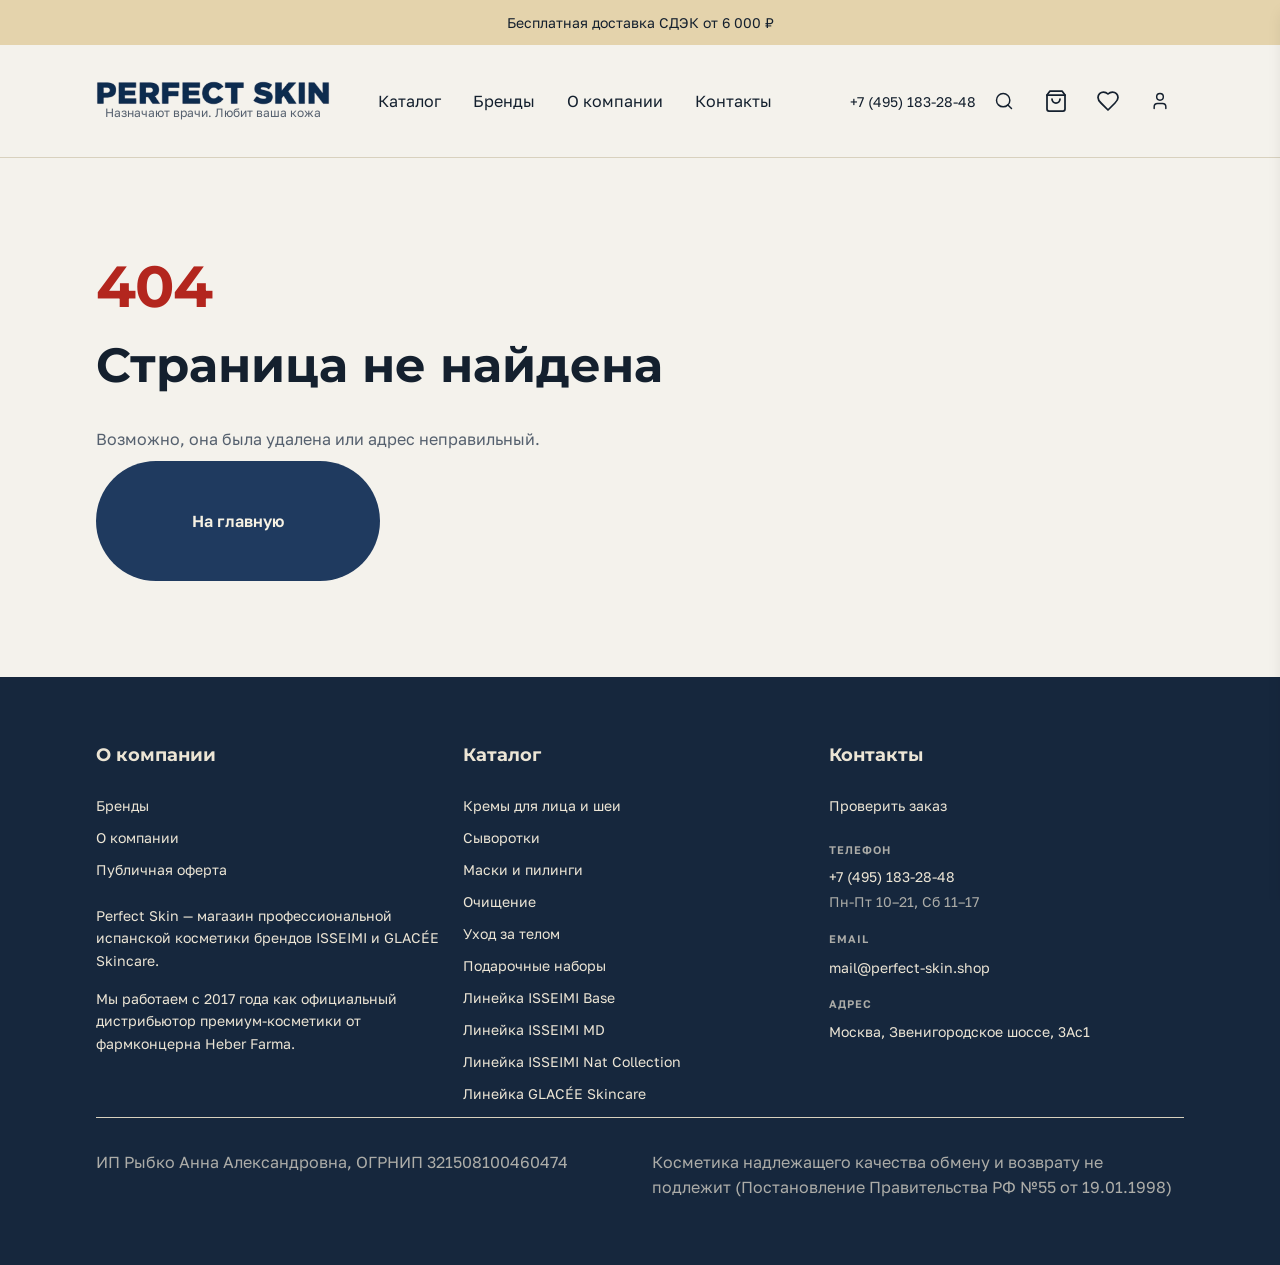
==== index.html @ 1ac7e41f "Design wave 2 Co-Authored-By: Claude Fable 5 <noreply@anthropic.com> Claude-Session: https://claude." ====
<!DOCTYPE html>
<html lang="ru">
  <head>
    <meta charset="UTF-8" />
    <link rel="icon" type="image/png" sizes="16x16" href="/logo/favicon-16.png" />
    <link rel="icon" type="image/png" sizes="32x32" href="/logo/favicon-32.png" />
    <link rel="apple-touch-icon" href="/logo/apple-touch-icon.png" />
    <meta name="viewport" content="width=device-width, initial-scale=1" />
    <meta name="theme-color" content="#F4F2EC" />
    <title>Perfect Skin — про-косметика из Испании</title>
    <!-- Снимок каталога стартует параллельно с бандлом, а не после него -->
    <link rel="preload" href="/snapshot/catalog.json" as="fetch" crossorigin />
    <meta name="description" content="Профессиональная косметика испанских брендов ISSEIMI и GLACÉE Skincare. Назначают врачи. Любит ваша кожа." />
    <link rel="preconnect" href="https://fonts.googleapis.com" />
    <link rel="preconnect" href="https://fonts.gstatic.com" crossorigin />
    <link
      href="https://fonts.googleapis.com/css2?family=Montserrat:wght@500;600;700&family=Golos+Text:wght@400;600&display=swap"
      rel="stylesheet"
    />
    <style>
      :root {
        --ease-out: cubic-bezier(0.23, 1, 0.32, 1);
        --ease-in-out: cubic-bezier(0.77, 0, 0.175, 1);
      }
      * {
        margin: 0;
        padding: 0;
        box-sizing: border-box;
      }
      body {
        font-family: 'Golos Text', system-ui, sans-serif;
        color: #14202E;
        background-color: #F4F2EC;
      }
      @media (prefers-reduced-motion: reduce) {
        * {
          animation-duration: 0.01ms !important;
          animation-iteration-count: 1 !important;
          transition-duration: 0.01ms !important;
        }
      }
    </style>
    <script type="module" crossorigin src="/assets/index-CscCQxIn.js"></script>
    <link rel="stylesheet" crossorigin href="/assets/index-5mjS4e46.css">
  </head>
  <body>
    <div id="root"></div>
  </body>
</html>
---- assets/index-5mjS4e46.css ----
*,:before,:after{--tw-border-spacing-x: 0;--tw-border-spacing-y: 0;--tw-translate-x: 0;--tw-translate-y: 0;--tw-rotate: 0;--tw-skew-x: 0;--tw-skew-y: 0;--tw-scale-x: 1;--tw-scale-y: 1;--tw-pan-x: ;--tw-pan-y: ;--tw-pinch-zoom: ;--tw-scroll-snap-strictness: proximity;--tw-gradient-from-position: ;--tw-gradient-via-position: ;--tw-gradient-to-position: ;--tw-ordinal: ;--tw-slashed-zero: ;--tw-numeric-figure: ;--tw-numeric-spacing: ;--tw-numeric-fraction: ;--tw-ring-inset: ;--tw-ring-offset-width: 0px;--tw-ring-offset-color: #fff;--tw-ring-color: rgb(59 130 246 / .5);--tw-ring-offset-shadow: 0 0 #0000;--tw-ring-shadow: 0 0 #0000;--tw-shadow: 0 0 #0000;--tw-shadow-colored: 0 0 #0000;--tw-blur: ;--tw-brightness: ;--tw-contrast: ;--tw-grayscale: ;--tw-hue-rotate: ;--tw-invert: ;--tw-saturate: ;--tw-sepia: ;--tw-drop-shadow: ;--tw-backdrop-blur: ;--tw-backdrop-brightness: ;--tw-backdrop-contrast: ;--tw-backdrop-grayscale: ;--tw-backdrop-hue-rotate: ;--tw-backdrop-invert: ;--tw-backdrop-opacity: ;--tw-backdrop-saturate: ;--tw-backdrop-sepia: ;--tw-contain-size: ;--tw-contain-layout: ;--tw-contain-paint: ;--tw-contain-style: }::backdrop{--tw-border-spacing-x: 0;--tw-border-spacing-y: 0;--tw-translate-x: 0;--tw-translate-y: 0;--tw-rotate: 0;--tw-skew-x: 0;--tw-skew-y: 0;--tw-scale-x: 1;--tw-scale-y: 1;--tw-pan-x: ;--tw-pan-y: ;--tw-pinch-zoom: ;--tw-scroll-snap-strictness: proximity;--tw-gradient-from-position: ;--tw-gradient-via-position: ;--tw-gradient-to-position: ;--tw-ordinal: ;--tw-slashed-zero: ;--tw-numeric-figure: ;--tw-numeric-spacing: ;--tw-numeric-fraction: ;--tw-ring-inset: ;--tw-ring-offset-width: 0px;--tw-ring-offset-color: #fff;--tw-ring-color: rgb(59 130 246 / .5);--tw-ring-offset-shadow: 0 0 #0000;--tw-ring-shadow: 0 0 #0000;--tw-shadow: 0 0 #0000;--tw-shadow-colored: 0 0 #0000;--tw-blur: ;--tw-brightness: ;--tw-contrast: ;--tw-grayscale: ;--tw-hue-rotate: ;--tw-invert: ;--tw-saturate: ;--tw-sepia: ;--tw-drop-shadow: ;--tw-backdrop-blur: ;--tw-backdrop-brightness: ;--tw-backdrop-contrast: ;--tw-backdrop-grayscale: ;--tw-backdrop-hue-rotate: ;--tw-backdrop-invert: ;--tw-backdrop-opacity: ;--tw-backdrop-saturate: ;--tw-backdrop-sepia: ;--tw-contain-size: ;--tw-contain-layout: ;--tw-contain-paint: ;--tw-contain-style: }*,:before,:after{box-sizing:border-box;border-width:0;border-style:solid;border-color:#e5e7eb}:before,:after{--tw-content: ""}html,:host{line-height:1.5;-webkit-text-size-adjust:100%;-moz-tab-size:4;-o-tab-size:4;tab-size:4;font-family:Golos Text,system-ui,sans-serif;font-feature-settings:normal;font-variation-settings:normal;-webkit-tap-highlight-color:transparent}body{margin:0;line-height:inherit}hr{height:0;color:inherit;border-top-width:1px}abbr:where([title]){-webkit-text-decoration:underline dotted;text-decoration:underline dotted}h1,h2,h3,h4,h5,h6{font-size:inherit;font-weight:inherit}a{color:inherit;text-decoration:inherit}b,strong{font-weight:bolder}code,kbd,samp,pre{font-family:ui-monospace,SFMono-Regular,Menlo,Monaco,Consolas,Liberation Mono,Courier New,monospace;font-feature-settings:normal;font-variation-settings:normal;font-size:1em}small{font-size:80%}sub,sup{font-size:75%;line-height:0;position:relative;vertical-align:baseline}sub{bottom:-.25em}sup{top:-.5em}table{text-indent:0;border-color:inherit;border-collapse:collapse}button,input,optgroup,select,textarea{font-family:inherit;font-feature-settings:inherit;font-variation-settings:inherit;font-size:100%;font-weight:inherit;line-height:inherit;letter-spacing:inherit;color:inherit;margin:0;padding:0}button,select{text-transform:none}button,input:where([type=button]),input:where([type=reset]),input:where([type=submit]){-webkit-appearance:button;background-color:transparent;background-image:none}:-moz-focusring{outline:auto}:-moz-ui-invalid{box-shadow:none}progress{vertical-align:baseline}::-webkit-inner-spin-button,::-webkit-outer-spin-button{height:auto}[type=search]{-webkit-appearance:textfield;outline-offset:-2px}::-webkit-search-decoration{-webkit-appearance:none}::-webkit-file-upload-button{-webkit-appearance:button;font:inherit}summary{display:list-item}blockquote,dl,dd,h1,h2,h3,h4,h5,h6,hr,figure,p,pre{margin:0}fieldset{margin:0;padding:0}legend{padding:0}ol,ul,menu{list-style:none;margin:0;padding:0}dialog{padding:0}textarea{resize:vertical}input::-moz-placeholder,textarea::-moz-placeholder{opacity:1;color:#9ca3af}input::placeholder,textarea::placeholder{opacity:1;color:#9ca3af}button,[role=button]{cursor:pointer}:disabled{cursor:default}img,svg,video,canvas,audio,iframe,embed,object{display:block;vertical-align:middle}img,video{max-width:100%;height:auto}[hidden]:where(:not([hidden=until-found])){display:none}h1{font-family:Montserrat,system-ui,sans-serif;font-size:clamp(1.6rem,4.5vw,4.5rem);font-weight:700;text-transform:uppercase;line-height:1.12;letter-spacing:-.015em}h2{font-family:Montserrat,system-ui,sans-serif;font-size:clamp(1.75rem,5vw,3rem);font-weight:700;text-transform:uppercase;line-height:1.12;letter-spacing:-.015em}h3{font-family:Montserrat,system-ui,sans-serif;font-size:clamp(1.25rem,3vw,2rem);font-weight:700;line-height:1.12;letter-spacing:-.015em}p{font-family:Golos Text,system-ui,sans-serif;font-size:16px;font-weight:400;line-height:1.6}button{transition-property:transform;transition-timing-function:cubic-bezier(.4,0,.2,1);transition-duration:.16s}button:active{--tw-scale-x: .97;--tw-scale-y: .97;transform:translate(var(--tw-translate-x),var(--tw-translate-y)) rotate(var(--tw-rotate)) skew(var(--tw-skew-x)) skewY(var(--tw-skew-y)) scaleX(var(--tw-scale-x)) scaleY(var(--tw-scale-y))}input,textarea,select{transition-property:color,background-color,border-color,text-decoration-color,fill,stroke;transition-timing-function:cubic-bezier(.4,0,.2,1);transition-duration:.2s}*:focus-visible{outline-width:2px;outline-offset:2px;outline-color:#1f3a5f}.container-app{margin-left:auto;margin-right:auto;max-width:1440px;padding-left:1.5rem;padding-right:1.5rem}@media (min-width: 768px){.container-app{padding-left:3rem;padding-right:3rem}}@media (min-width: 1280px){.container-app{padding-left:6rem;padding-right:6rem}}.pointer-events-none{pointer-events:none}.pointer-events-auto{pointer-events:auto}.visible{visibility:visible}.static{position:static}.fixed{position:fixed}.absolute{position:absolute}.relative{position:relative}.sticky{position:sticky}.inset-0{top:0;right:0;bottom:0;left:0}.inset-y-0{top:0;bottom:0}.bottom-0{bottom:0}.left-0{left:0}.right-0{right:0}.right-1\.5{right:.375rem}.right-2{right:.5rem}.right-6{right:1.5rem}.top-0{top:0}.top-1\.5{top:.375rem}.top-2{top:.5rem}.top-6{top:1.5rem}.z-10{z-index:10}.z-40{z-index:40}.z-50{z-index:50}.z-\[60\]{z-index:60}.col-span-full{grid-column:1 / -1}.-my-2{margin-top:-.5rem;margin-bottom:-.5rem}.mx-4{margin-left:1rem;margin-right:1rem}.mx-auto{margin-left:auto;margin-right:auto}.-mr-2{margin-right:-.5rem}.mb-1{margin-bottom:.25rem}.mb-10{margin-bottom:2.5rem}.mb-12{margin-bottom:3rem}.mb-16{margin-bottom:4rem}.mb-2{margin-bottom:.5rem}.mb-20{margin-bottom:5rem}.mb-3{margin-bottom:.75rem}.mb-4{margin-bottom:1rem}.mb-6{margin-bottom:1.5rem}.mb-8{margin-bottom:2rem}.ml-10{margin-left:2.5rem}.ml-2{margin-left:.5rem}.ml-4{margin-left:1rem}.ml-auto{margin-left:auto}.mt-0\.5{margin-top:.125rem}.mt-1{margin-top:.25rem}.mt-12{margin-top:3rem}.mt-2{margin-top:.5rem}.mt-32{margin-top:8rem}.mt-4{margin-top:1rem}.mt-8{margin-top:2rem}.mt-auto{margin-top:auto}.line-clamp-2{overflow:hidden;display:-webkit-box;-webkit-box-orient:vertical;-webkit-line-clamp:2}.block{display:block}.inline-block{display:inline-block}.flex{display:flex}.inline-flex{display:inline-flex}.grid{display:grid}.hidden{display:none}.aspect-\[3\/2\]{aspect-ratio:3/2}.aspect-\[3\/4\]{aspect-ratio:3/4}.aspect-square{aspect-ratio:1 / 1}.h-10{height:2.5rem}.h-11{height:2.75rem}.h-12{height:3rem}.h-16{height:4rem}.h-2{height:.5rem}.h-2\.5{height:.625rem}.h-20{height:5rem}.h-3{height:.75rem}.h-32{height:8rem}.h-4{height:1rem}.h-48{height:12rem}.h-5{height:1.25rem}.h-6{height:1.5rem}.h-64{height:16rem}.h-8{height:2rem}.h-9{height:2.25rem}.h-auto{height:auto}.h-full{height:100%}.max-h-96{max-height:24rem}.max-h-\[80vh\]{max-height:80vh}.max-h-full{max-height:100%}.min-h-0{min-height:0px}.min-h-10{min-height:2.5rem}.min-h-11{min-height:2.75rem}.min-h-40{min-height:10rem}.min-h-\[1\.25rem\]{min-height:1.25rem}.min-h-\[100dvh\]{min-height:100dvh}.min-h-\[140px\]{min-height:140px}.min-h-\[220px\]{min-height:220px}.min-h-\[3rem\]{min-height:3rem}.min-h-\[500px\]{min-height:500px}.min-h-screen{min-height:100vh}.w-1\/2{width:50%}.w-1\/3{width:33.333333%}.w-10{width:2.5rem}.w-11{width:2.75rem}.w-12{width:3rem}.w-16{width:4rem}.w-2\.5{width:.625rem}.w-20{width:5rem}.w-3\/4{width:75%}.w-4{width:1rem}.w-4\/5{width:80%}.w-5{width:1.25rem}.w-6{width:1.5rem}.w-8{width:2rem}.w-auto{width:auto}.w-full{width:100%}.min-w-0{min-width:0px}.min-w-11{min-width:2.75rem}.max-w-\[320px\]{max-width:320px}.max-w-\[331px\]{max-width:331px}.max-w-\[680px\]{max-width:680px}.max-w-full{max-width:100%}.max-w-md{max-width:28rem}.max-w-prose{max-width:65ch}.max-w-sm{max-width:24rem}.max-w-xl{max-width:36rem}.flex-1{flex:1 1 0%}.flex-shrink-0,.shrink-0{flex-shrink:0}.origin-left{transform-origin:left}.translate-x-0{--tw-translate-x: 0px;transform:translate(var(--tw-translate-x),var(--tw-translate-y)) rotate(var(--tw-rotate)) skew(var(--tw-skew-x)) skewY(var(--tw-skew-y)) scaleX(var(--tw-scale-x)) scaleY(var(--tw-scale-y))}.translate-x-full{--tw-translate-x: 100%;transform:translate(var(--tw-translate-x),var(--tw-translate-y)) rotate(var(--tw-rotate)) skew(var(--tw-skew-x)) skewY(var(--tw-skew-y)) scaleX(var(--tw-scale-x)) scaleY(var(--tw-scale-y))}.translate-y-0{--tw-translate-y: 0px;transform:translate(var(--tw-translate-x),var(--tw-translate-y)) rotate(var(--tw-rotate)) skew(var(--tw-skew-x)) skewY(var(--tw-skew-y)) scaleX(var(--tw-scale-x)) scaleY(var(--tw-scale-y))}.translate-y-2{--tw-translate-y: .5rem;transform:translate(var(--tw-translate-x),var(--tw-translate-y)) rotate(var(--tw-rotate)) skew(var(--tw-skew-x)) skewY(var(--tw-skew-y)) scaleX(var(--tw-scale-x)) scaleY(var(--tw-scale-y))}.rotate-180{--tw-rotate: 180deg;transform:translate(var(--tw-translate-x),var(--tw-translate-y)) rotate(var(--tw-rotate)) skew(var(--tw-skew-x)) skewY(var(--tw-skew-y)) scaleX(var(--tw-scale-x)) scaleY(var(--tw-scale-y))}.transform{transform:translate(var(--tw-translate-x),var(--tw-translate-y)) rotate(var(--tw-rotate)) skew(var(--tw-skew-x)) skewY(var(--tw-skew-y)) scaleX(var(--tw-scale-x)) scaleY(var(--tw-scale-y))}@keyframes pulse{50%{opacity:.5}}.animate-pulse{animation:pulse 2s cubic-bezier(.4,0,.6,1) infinite}@keyframes spin{to{transform:rotate(360deg)}}.animate-spin{animation:spin 1s linear infinite}.cursor-not-allowed{cursor:not-allowed}.cursor-pointer{cursor:pointer}.resize-none{resize:none}.list-disc{list-style-type:disc}.list-none{list-style-type:none}.grid-cols-1{grid-template-columns:repeat(1,minmax(0,1fr))}.grid-cols-2{grid-template-columns:repeat(2,minmax(0,1fr))}.flex-col{flex-direction:column}.flex-wrap{flex-wrap:wrap}.items-start{align-items:flex-start}.items-center{align-items:center}.items-baseline{align-items:baseline}.justify-end{justify-content:flex-end}.justify-center{justify-content:center}.justify-between{justify-content:space-between}.gap-1{gap:.25rem}.gap-2{gap:.5rem}.gap-3{gap:.75rem}.gap-4{gap:1rem}.gap-6{gap:1.5rem}.gap-8{gap:2rem}.space-y-0>:not([hidden])~:not([hidden]){--tw-space-y-reverse: 0;margin-top:calc(0px * calc(1 - var(--tw-space-y-reverse)));margin-bottom:calc(0px * var(--tw-space-y-reverse))}.space-y-2>:not([hidden])~:not([hidden]){--tw-space-y-reverse: 0;margin-top:calc(.5rem * calc(1 - var(--tw-space-y-reverse)));margin-bottom:calc(.5rem * var(--tw-space-y-reverse))}.space-y-3>:not([hidden])~:not([hidden]){--tw-space-y-reverse: 0;margin-top:calc(.75rem * calc(1 - var(--tw-space-y-reverse)));margin-bottom:calc(.75rem * var(--tw-space-y-reverse))}.space-y-4>:not([hidden])~:not([hidden]){--tw-space-y-reverse: 0;margin-top:calc(1rem * calc(1 - var(--tw-space-y-reverse)));margin-bottom:calc(1rem * var(--tw-space-y-reverse))}.space-y-8>:not([hidden])~:not([hidden]){--tw-space-y-reverse: 0;margin-top:calc(2rem * calc(1 - var(--tw-space-y-reverse)));margin-bottom:calc(2rem * var(--tw-space-y-reverse))}.divide-y>:not([hidden])~:not([hidden]){--tw-divide-y-reverse: 0;border-top-width:calc(1px * calc(1 - var(--tw-divide-y-reverse)));border-bottom-width:calc(1px * var(--tw-divide-y-reverse))}.divide-border>:not([hidden])~:not([hidden]){--tw-divide-opacity: 1;border-color:rgb(216 209 190 / var(--tw-divide-opacity, 1))}.self-start{align-self:flex-start}.overflow-hidden{overflow:hidden}.overflow-y-auto{overflow-y:auto}.overscroll-contain{overscroll-behavior:contain}.truncate{overflow:hidden;text-overflow:ellipsis;white-space:nowrap}.whitespace-nowrap{white-space:nowrap}.whitespace-pre-line{white-space:pre-line}.whitespace-pre-wrap{white-space:pre-wrap}.break-words{overflow-wrap:break-word}.rounded{border-radius:.25rem}.rounded-block{border-radius:16px}.rounded-full{border-radius:9999px}.rounded-lg{border-radius:.5rem}.rounded-md{border-radius:.375rem}.rounded-media{border-radius:12px}.rounded-pill{border-radius:999px}.rounded-sm{border-radius:.125rem}.border{border-width:1px}.border-2{border-width:2px}.border-b{border-bottom-width:1px}.border-t{border-top-width:1px}.border-accent{--tw-border-opacity: 1;border-color:rgb(228 211 172 / var(--tw-border-opacity, 1))}.border-border{--tw-border-opacity: 1;border-color:rgb(216 209 190 / var(--tw-border-opacity, 1))}.border-border-strong{--tw-border-opacity: 1;border-color:rgb(142 133 116 / var(--tw-border-opacity, 1))}.border-destructive{--tw-border-opacity: 1;border-color:rgb(179 38 30 / var(--tw-border-opacity, 1))}.border-destructive\/20{border-color:#b3261e33}.border-primary{--tw-border-opacity: 1;border-color:rgb(31 58 95 / var(--tw-border-opacity, 1))}.border-primary\/20{border-color:#1f3a5f33}.border-red-200{--tw-border-opacity: 1;border-color:rgb(254 202 202 / var(--tw-border-opacity, 1))}.border-transparent{border-color:transparent}.border-t-primary{--tw-border-opacity: 1;border-top-color:rgb(31 58 95 / var(--tw-border-opacity, 1))}.bg-accent{--tw-bg-opacity: 1;background-color:rgb(228 211 172 / var(--tw-bg-opacity, 1))}.bg-accent\/30{background-color:#e4d3ac4d}.bg-accent\/60{background-color:#e4d3ac99}.bg-background{--tw-bg-opacity: 1;background-color:rgb(244 242 236 / var(--tw-bg-opacity, 1))}.bg-black\/50{background-color:#00000080}.bg-border{--tw-bg-opacity: 1;background-color:rgb(216 209 190 / var(--tw-bg-opacity, 1))}.bg-card{--tw-bg-opacity: 1;background-color:rgb(255 255 255 / var(--tw-bg-opacity, 1))}.bg-card\/90{background-color:#ffffffe6}.bg-dark{--tw-bg-opacity: 1;background-color:rgb(22 39 61 / var(--tw-bg-opacity, 1))}.bg-destructive\/10{background-color:#b3261e1a}.bg-foreground\/35{background-color:#14202e59}.bg-foreground\/40{background-color:#14202e66}.bg-gray-200{--tw-bg-opacity: 1;background-color:rgb(229 231 235 / var(--tw-bg-opacity, 1))}.bg-muted{--tw-bg-opacity: 1;background-color:rgb(234 230 218 / var(--tw-bg-opacity, 1))}.bg-muted\/30{background-color:#eae6da4d}.bg-primary{--tw-bg-opacity: 1;background-color:rgb(31 58 95 / var(--tw-bg-opacity, 1))}.bg-primary-foreground{--tw-bg-opacity: 1;background-color:rgb(246 241 227 / var(--tw-bg-opacity, 1))}.bg-primary\/10{background-color:#1f3a5f1a}.bg-primary\/5{background-color:#1f3a5f0d}.bg-red-50{--tw-bg-opacity: 1;background-color:rgb(254 242 242 / var(--tw-bg-opacity, 1))}.bg-red-900{--tw-bg-opacity: 1;background-color:rgb(127 29 29 / var(--tw-bg-opacity, 1))}.bg-success{--tw-bg-opacity: 1;background-color:rgb(31 122 77 / var(--tw-bg-opacity, 1))}.bg-success\/10{background-color:#1f7a4d1a}.bg-success\/30{background-color:#1f7a4d4d}.bg-transparent{background-color:transparent}.bg-white{--tw-bg-opacity: 1;background-color:rgb(255 255 255 / var(--tw-bg-opacity, 1))}.object-contain{-o-object-fit:contain;object-fit:contain}.object-cover{-o-object-fit:cover;object-fit:cover}.p-10{padding:2.5rem}.p-2{padding:.5rem}.p-3{padding:.75rem}.p-4{padding:1rem}.p-5{padding:1.25rem}.p-6{padding:1.5rem}.p-8{padding:2rem}.px-1{padding-left:.25rem;padding-right:.25rem}.px-2{padding-left:.5rem;padding-right:.5rem}.px-24{padding-left:6rem;padding-right:6rem}.px-3{padding-left:.75rem;padding-right:.75rem}.px-4{padding-left:1rem;padding-right:1rem}.px-6{padding-left:1.5rem;padding-right:1.5rem}.py-0\.5{padding-top:.125rem;padding-bottom:.125rem}.py-1{padding-top:.25rem;padding-bottom:.25rem}.py-1\.5{padding-top:.375rem;padding-bottom:.375rem}.py-12{padding-top:3rem;padding-bottom:3rem}.py-16{padding-top:4rem;padding-bottom:4rem}.py-2{padding-top:.5rem;padding-bottom:.5rem}.py-20{padding-top:5rem;padding-bottom:5rem}.py-24{padding-top:6rem;padding-bottom:6rem}.py-3{padding-top:.75rem;padding-bottom:.75rem}.py-4{padding-top:1rem;padding-bottom:1rem}.py-6{padding-top:1.5rem;padding-bottom:1.5rem}.py-8{padding-top:2rem;padding-bottom:2rem}.pb-12{padding-bottom:3rem}.pb-20{padding-bottom:5rem}.pb-24{padding-bottom:6rem}.pb-4{padding-bottom:1rem}.pb-\[max\(1rem\,env\(safe-area-inset-bottom\)\)\]{padding-bottom:max(1rem,env(safe-area-inset-bottom))}.pl-5{padding-left:1.25rem}.pt-12{padding-top:3rem}.pt-16{padding-top:4rem}.pt-3{padding-top:.75rem}.pt-4{padding-top:1rem}.pt-6{padding-top:1.5rem}.pt-8{padding-top:2rem}.pt-\[max\(0\.75rem\,env\(safe-area-inset-top\)\)\]{padding-top:max(.75rem,env(safe-area-inset-top))}.text-left{text-align:left}.text-center{text-align:center}.font-heading{font-family:Montserrat,system-ui,sans-serif}.font-sans{font-family:Golos Text,system-ui,sans-serif}.text-2xl{font-size:1.5rem;line-height:2rem}.text-3xl{font-size:1.875rem;line-height:2.25rem}.text-4xl{font-size:2.25rem;line-height:2.5rem}.text-5xl{font-size:3rem;line-height:1}.text-base{font-size:1rem;line-height:1.5rem}.text-body{font-size:16px}.text-body-sm{font-size:14px}.text-display{font-size:clamp(1.6rem,4.5vw,4.5rem)}.text-h2{font-size:clamp(1.75rem,5vw,3rem)}.text-h3{font-size:clamp(1.25rem,3vw,2rem)}.text-label{font-size:11px}.text-lg{font-size:1.125rem;line-height:1.75rem}.text-price{font-size:18px}.text-sm{font-size:.875rem;line-height:1.25rem}.text-xl{font-size:1.25rem;line-height:1.75rem}.text-xs{font-size:.75rem;line-height:1rem}.font-bold{font-weight:700}.font-medium{font-weight:500}.font-normal{font-weight:400}.font-semibold{font-weight:600}.uppercase{text-transform:uppercase}.tabular-nums{--tw-numeric-spacing: tabular-nums;font-variant-numeric:var(--tw-ordinal) var(--tw-slashed-zero) var(--tw-numeric-figure) var(--tw-numeric-spacing) var(--tw-numeric-fraction)}.leading-\[1\.12\]{line-height:1.12}.leading-body{line-height:1.6}.leading-none{line-height:1}.leading-relaxed{line-height:1.625}.leading-snug{line-height:1.375}.tracking-\[0\.4em\]{letter-spacing:.4em}.tracking-tight{letter-spacing:-.03em}.tracking-wide{letter-spacing:.08em}.text-accent-foreground{--tw-text-opacity: 1;color:rgb(20 32 46 / var(--tw-text-opacity, 1))}.text-dark-foreground{--tw-text-opacity: 1;color:rgb(236 229 213 / var(--tw-text-opacity, 1))}.text-dark-foreground\/70{color:#ece5d5b3}.text-destructive{--tw-text-opacity: 1;color:rgb(179 38 30 / var(--tw-text-opacity, 1))}.text-foreground{--tw-text-opacity: 1;color:rgb(20 32 46 / var(--tw-text-opacity, 1))}.text-foreground\/70{color:#14202eb3}.text-gold-text{--tw-text-opacity: 1;color:rgb(126 95 38 / var(--tw-text-opacity, 1))}.text-muted-foreground{--tw-text-opacity: 1;color:rgb(85 96 110 / var(--tw-text-opacity, 1))}.text-primary{--tw-text-opacity: 1;color:rgb(31 58 95 / var(--tw-text-opacity, 1))}.text-primary-foreground{--tw-text-opacity: 1;color:rgb(246 241 227 / var(--tw-text-opacity, 1))}.text-red-800{--tw-text-opacity: 1;color:rgb(153 27 27 / var(--tw-text-opacity, 1))}.text-red-900{--tw-text-opacity: 1;color:rgb(127 29 29 / var(--tw-text-opacity, 1))}.text-success{--tw-text-opacity: 1;color:rgb(31 122 77 / var(--tw-text-opacity, 1))}.text-urgency{--tw-text-opacity: 1;color:rgb(168 83 31 / var(--tw-text-opacity, 1))}.text-white{--tw-text-opacity: 1;color:rgb(255 255 255 / var(--tw-text-opacity, 1))}.underline{text-decoration-line:underline}.line-through{text-decoration-line:line-through}.no-underline{text-decoration-line:none}.underline-offset-2{text-underline-offset:2px}.placeholder-muted-foreground::-moz-placeholder{--tw-placeholder-opacity: 1;color:rgb(85 96 110 / var(--tw-placeholder-opacity, 1))}.placeholder-muted-foreground::placeholder{--tw-placeholder-opacity: 1;color:rgb(85 96 110 / var(--tw-placeholder-opacity, 1))}.accent-primary{accent-color:#1F3A5F}.opacity-0{opacity:0}.opacity-100{opacity:1}.opacity-25{opacity:.25}.opacity-50{opacity:.5}.opacity-60{opacity:.6}.opacity-70{opacity:.7}.opacity-75{opacity:.75}.opacity-90{opacity:.9}.shadow-lg{--tw-shadow: 0 10px 15px -3px rgb(0 0 0 / .1), 0 4px 6px -4px rgb(0 0 0 / .1);--tw-shadow-colored: 0 10px 15px -3px var(--tw-shadow-color), 0 4px 6px -4px var(--tw-shadow-color);box-shadow:var(--tw-ring-offset-shadow, 0 0 #0000),var(--tw-ring-shadow, 0 0 #0000),var(--tw-shadow)}.shadow-sm{--tw-shadow: 0 1px 2px 0 rgb(0 0 0 / .05);--tw-shadow-colored: 0 1px 2px 0 var(--tw-shadow-color);box-shadow:var(--tw-ring-offset-shadow, 0 0 #0000),var(--tw-ring-shadow, 0 0 #0000),var(--tw-shadow)}.ring-1{--tw-ring-offset-shadow: var(--tw-ring-inset) 0 0 0 var(--tw-ring-offset-width) var(--tw-ring-offset-color);--tw-ring-shadow: var(--tw-ring-inset) 0 0 0 calc(1px + var(--tw-ring-offset-width)) var(--tw-ring-color);box-shadow:var(--tw-ring-offset-shadow),var(--tw-ring-shadow),var(--tw-shadow, 0 0 #0000)}.ring-2{--tw-ring-offset-shadow: var(--tw-ring-inset) 0 0 0 var(--tw-ring-offset-width) var(--tw-ring-offset-color);--tw-ring-shadow: var(--tw-ring-inset) 0 0 0 calc(2px + var(--tw-ring-offset-width)) var(--tw-ring-color);box-shadow:var(--tw-ring-offset-shadow),var(--tw-ring-shadow),var(--tw-shadow, 0 0 #0000)}.ring-inset{--tw-ring-inset: inset}.ring-background{--tw-ring-opacity: 1;--tw-ring-color: rgb(244 242 236 / var(--tw-ring-opacity, 1))}.ring-border{--tw-ring-opacity: 1;--tw-ring-color: rgb(216 209 190 / var(--tw-ring-opacity, 1))}.filter{filter:var(--tw-blur) var(--tw-brightness) var(--tw-contrast) var(--tw-grayscale) var(--tw-hue-rotate) var(--tw-invert) var(--tw-saturate) var(--tw-sepia) var(--tw-drop-shadow)}.transition-\[border-color\,box-shadow\]{transition-property:border-color,box-shadow;transition-timing-function:cubic-bezier(.4,0,.2,1);transition-duration:.15s}.transition-\[opacity\,transform\]{transition-property:opacity,transform;transition-timing-function:cubic-bezier(.4,0,.2,1);transition-duration:.15s}.transition-\[transform\,opacity\]{transition-property:transform,opacity;transition-timing-function:cubic-bezier(.4,0,.2,1);transition-duration:.15s}.transition-colors{transition-property:color,background-color,border-color,text-decoration-color,fill,stroke;transition-timing-function:cubic-bezier(.4,0,.2,1);transition-duration:.15s}.transition-opacity{transition-property:opacity;transition-timing-function:cubic-bezier(.4,0,.2,1);transition-duration:.15s}.transition-transform{transition-property:transform;transition-timing-function:cubic-bezier(.4,0,.2,1);transition-duration:.15s}.duration-150{transition-duration:.15s}.duration-200{transition-duration:.2s}.duration-300{transition-duration:.3s}.ease-out{transition-timing-function:cubic-bezier(.23,1,.32,1)}.placeholder\:text-muted-foreground::-moz-placeholder{--tw-text-opacity: 1;color:rgb(85 96 110 / var(--tw-text-opacity, 1))}.placeholder\:text-muted-foreground::placeholder{--tw-text-opacity: 1;color:rgb(85 96 110 / var(--tw-text-opacity, 1))}.first\:pt-0:first-child{padding-top:0}.last\:border-0:last-child{border-width:0px}.last\:border-b-0:last-child{border-bottom-width:0px}.last\:pb-0:last-child{padding-bottom:0}.hover\:-translate-y-1:hover{--tw-translate-y: -.25rem;transform:translate(var(--tw-translate-x),var(--tw-translate-y)) rotate(var(--tw-rotate)) skew(var(--tw-skew-x)) skewY(var(--tw-skew-y)) scaleX(var(--tw-scale-x)) scaleY(var(--tw-scale-y))}.hover\:border-border:hover{--tw-border-opacity: 1;border-color:rgb(216 209 190 / var(--tw-border-opacity, 1))}.hover\:border-primary:hover{--tw-border-opacity: 1;border-color:rgb(31 58 95 / var(--tw-border-opacity, 1))}.hover\:bg-card:hover{--tw-bg-opacity: 1;background-color:rgb(255 255 255 / var(--tw-bg-opacity, 1))}.hover\:bg-destructive\/10:hover{background-color:#b3261e1a}.hover\:bg-muted:hover{--tw-bg-opacity: 1;background-color:rgb(234 230 218 / var(--tw-bg-opacity, 1))}.hover\:bg-muted\/50:hover{background-color:#eae6da80}.hover\:bg-muted\/80:hover{background-color:#eae6dacc}.hover\:bg-primary\/5:hover{background-color:#1f3a5f0d}.hover\:bg-primary\/90:hover{background-color:#1f3a5fe6}.hover\:bg-red-800:hover{--tw-bg-opacity: 1;background-color:rgb(153 27 27 / var(--tw-bg-opacity, 1))}.hover\:text-foreground:hover{--tw-text-opacity: 1;color:rgb(20 32 46 / var(--tw-text-opacity, 1))}.hover\:text-primary:hover{--tw-text-opacity: 1;color:rgb(31 58 95 / var(--tw-text-opacity, 1))}.hover\:text-primary\/80:hover{color:#1f3a5fcc}.hover\:text-primary\/90:hover{color:#1f3a5fe6}.hover\:underline:hover{text-decoration-line:underline}.hover\:no-underline:hover{text-decoration-line:none}.hover\:opacity-80:hover{opacity:.8}.hover\:opacity-90:hover{opacity:.9}.focus\:border-primary:focus{--tw-border-opacity: 1;border-color:rgb(31 58 95 / var(--tw-border-opacity, 1))}.focus\:outline-none:focus{outline:2px solid transparent;outline-offset:2px}.focus\:ring-2:focus{--tw-ring-offset-shadow: var(--tw-ring-inset) 0 0 0 var(--tw-ring-offset-width) var(--tw-ring-offset-color);--tw-ring-shadow: var(--tw-ring-inset) 0 0 0 calc(2px + var(--tw-ring-offset-width)) var(--tw-ring-color);box-shadow:var(--tw-ring-offset-shadow),var(--tw-ring-shadow),var(--tw-shadow, 0 0 #0000)}.focus\:ring-primary\/25:focus{--tw-ring-color: rgb(31 58 95 / .25)}.focus-visible\:outline-2:focus-visible{outline-width:2px}.focus-visible\:outline-offset-2:focus-visible{outline-offset:2px}.focus-visible\:outline-primary:focus-visible{outline-color:#1f3a5f}.focus-visible\:outline-ring:focus-visible{outline-color:#1f3a5f}.disabled\:cursor-not-allowed:disabled{cursor:not-allowed}.disabled\:opacity-50:disabled{opacity:.5}.group:hover .group-hover\:-translate-y-1{--tw-translate-y: -.25rem;transform:translate(var(--tw-translate-x),var(--tw-translate-y)) rotate(var(--tw-rotate)) skew(var(--tw-skew-x)) skewY(var(--tw-skew-y)) scaleX(var(--tw-scale-x)) scaleY(var(--tw-scale-y))}.group:hover .group-hover\:text-foreground{--tw-text-opacity: 1;color:rgb(20 32 46 / var(--tw-text-opacity, 1))}.group:hover .group-hover\:text-primary{--tw-text-opacity: 1;color:rgb(31 58 95 / var(--tw-text-opacity, 1))}.has-\[\:checked\]\:border-primary:has(:checked){--tw-border-opacity: 1;border-color:rgb(31 58 95 / var(--tw-border-opacity, 1))}.has-\[\:checked\]\:bg-primary\/5:has(:checked){background-color:#1f3a5f0d}.aria-\[invalid\=true\]\:border-destructive[aria-invalid=true]{--tw-border-opacity: 1;border-color:rgb(179 38 30 / var(--tw-border-opacity, 1))}.aria-\[invalid\=true\]\:focus\:ring-destructive\/20:focus[aria-invalid=true]{--tw-ring-color: rgb(179 38 30 / .2)}@media (min-width: 640px){.sm\:block{display:block}.sm\:flex{display:flex}.sm\:h-12{height:3rem}.sm\:w-12{width:3rem}.sm\:w-\[420px\]{width:420px}.sm\:w-auto{width:auto}.sm\:flex-row{flex-direction:row}.sm\:border-l{border-left-width:1px}.sm\:border-border{--tw-border-opacity: 1;border-color:rgb(216 209 190 / var(--tw-border-opacity, 1))}.sm\:pt-3{padding-top:.75rem}}@media (min-width: 768px){.md\:col-span-2{grid-column:span 2 / span 2}.md\:-ml-10{margin-left:-2.5rem}.md\:mb-10{margin-bottom:2.5rem}.md\:mb-16{margin-bottom:4rem}.md\:mb-20{margin-bottom:5rem}.md\:mb-24{margin-bottom:6rem}.md\:mb-3{margin-bottom:.75rem}.md\:mb-32{margin-bottom:8rem}.md\:mb-6{margin-bottom:1.5rem}.md\:mt-48{margin-top:12rem}.md\:block{display:block}.md\:flex{display:flex}.md\:h-6{height:1.5rem}.md\:h-full{height:100%}.md\:min-h-96{min-height:24rem}.md\:cursor-auto{cursor:auto}.md\:grid-cols-2{grid-template-columns:repeat(2,minmax(0,1fr))}.md\:grid-cols-3{grid-template-columns:repeat(3,minmax(0,1fr))}.md\:grid-cols-4{grid-template-columns:repeat(4,minmax(0,1fr))}.md\:flex-col{flex-direction:column}.md\:justify-center{justify-content:center}.md\:gap-12{gap:3rem}.md\:gap-2{gap:.5rem}.md\:gap-20{gap:5rem}.md\:gap-6{gap:1.5rem}.md\:p-10{padding:2.5rem}.md\:p-16{padding:4rem}.md\:p-6{padding:1.5rem}.md\:p-8{padding:2rem}.md\:px-10{padding-left:2.5rem;padding-right:2.5rem}.md\:py-16{padding-top:4rem;padding-bottom:4rem}.md\:py-20{padding-top:5rem;padding-bottom:5rem}.md\:py-24{padding-top:6rem;padding-bottom:6rem}.md\:py-32{padding-top:8rem;padding-bottom:8rem}.md\:py-8{padding-top:2rem;padding-bottom:2rem}.md\:pb-12{padding-bottom:3rem}.md\:pb-32{padding-bottom:8rem}.md\:pt-16{padding-top:4rem}.md\:pt-24{padding-top:6rem}.md\:text-right{text-align:right}.md\:text-4xl{font-size:2.25rem;line-height:2.5rem}.md\:text-6xl{font-size:3.75rem;line-height:1}.md\:text-h2{font-size:clamp(1.75rem,5vw,3rem)}}@media (min-width: 1024px){.lg\:sticky{position:sticky}.lg\:top-24{top:6rem}.lg\:col-span-1{grid-column:span 1 / span 1}.lg\:col-span-2{grid-column:span 2 / span 2}.lg\:col-span-3{grid-column:span 3 / span 3}.lg\:mb-6{margin-bottom:1.5rem}.lg\:block{display:block}.lg\:flex{display:flex}.lg\:hidden{display:none}.lg\:max-h-\[calc\(100vh-7rem\)\]{max-height:calc(100vh - 7rem)}.lg\:grid-cols-2{grid-template-columns:repeat(2,minmax(0,1fr))}.lg\:grid-cols-3{grid-template-columns:repeat(3,minmax(0,1fr))}.lg\:grid-cols-4{grid-template-columns:repeat(4,minmax(0,1fr))}.lg\:items-center{align-items:center}.lg\:justify-between{justify-content:space-between}.lg\:space-y-4>:not([hidden])~:not([hidden]){--tw-space-y-reverse: 0;margin-top:calc(1rem * calc(1 - var(--tw-space-y-reverse)));margin-bottom:calc(1rem * var(--tw-space-y-reverse))}.lg\:overflow-y-auto{overflow-y:auto}}
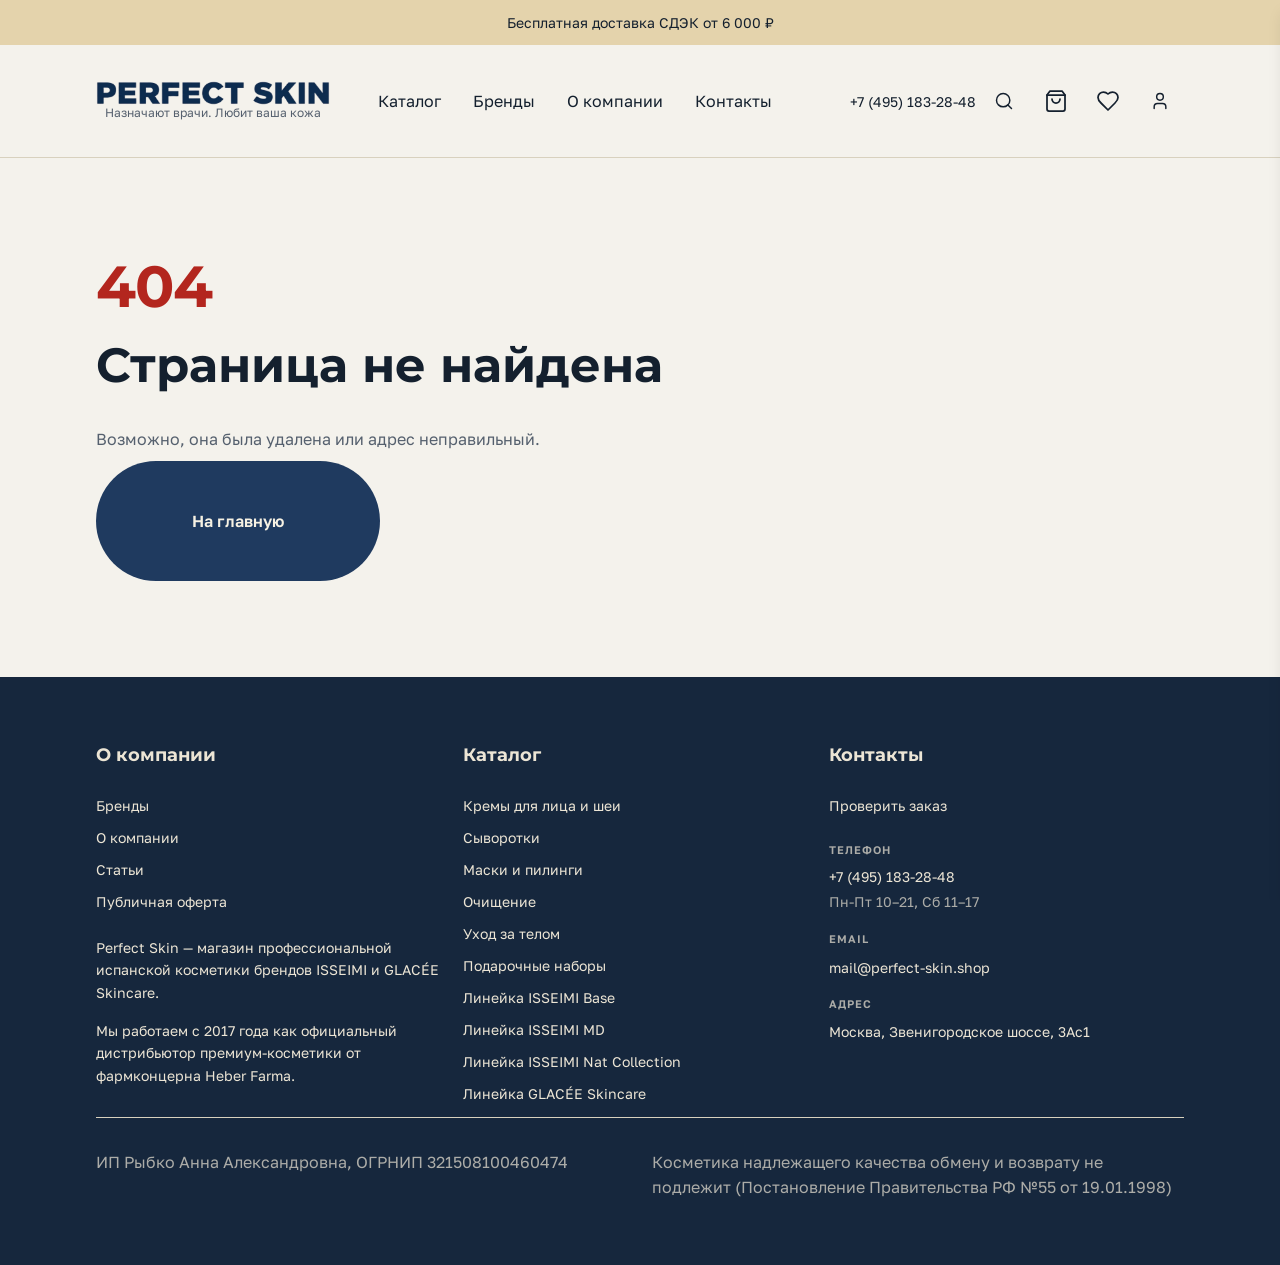
==== commit a103b0a2: "Sync build: admin panel and blog" ====
--- a/index.html
+++ b/index.html
@@ -40,8 +40,8 @@
         }
       }
     </style>
-    <script type="module" crossorigin src="/assets/index-CscCQxIn.js"></script>
-    <link rel="stylesheet" crossorigin href="/assets/index-5mjS4e46.css">
+    <script type="module" crossorigin src="/assets/index-DSOoB-6A.js"></script>
+    <link rel="stylesheet" crossorigin href="/assets/index-BUl55BuY.css">
   </head>
   <body>
     <div id="root"></div>
--- a/assets/index-BUl55BuY.css
+++ b/assets/index-BUl55BuY.css
@@ -0,0 +1 @@
+*,:before,:after{--tw-border-spacing-x: 0;--tw-border-spacing-y: 0;--tw-translate-x: 0;--tw-translate-y: 0;--tw-rotate: 0;--tw-skew-x: 0;--tw-skew-y: 0;--tw-scale-x: 1;--tw-scale-y: 1;--tw-pan-x: ;--tw-pan-y: ;--tw-pinch-zoom: ;--tw-scroll-snap-strictness: proximity;--tw-gradient-from-position: ;--tw-gradient-via-position: ;--tw-gradient-to-position: ;--tw-ordinal: ;--tw-slashed-zero: ;--tw-numeric-figure: ;--tw-numeric-spacing: ;--tw-numeric-fraction: ;--tw-ring-inset: ;--tw-ring-offset-width: 0px;--tw-ring-offset-color: #fff;--tw-ring-color: rgb(59 130 246 / .5);--tw-ring-offset-shadow: 0 0 #0000;--tw-ring-shadow: 0 0 #0000;--tw-shadow: 0 0 #0000;--tw-shadow-colored: 0 0 #0000;--tw-blur: ;--tw-brightness: ;--tw-contrast: ;--tw-grayscale: ;--tw-hue-rotate: ;--tw-invert: ;--tw-saturate: ;--tw-sepia: ;--tw-drop-shadow: ;--tw-backdrop-blur: ;--tw-backdrop-brightness: ;--tw-backdrop-contrast: ;--tw-backdrop-grayscale: ;--tw-backdrop-hue-rotate: ;--tw-backdrop-invert: ;--tw-backdrop-opacity: ;--tw-backdrop-saturate: ;--tw-backdrop-sepia: ;--tw-contain-size: ;--tw-contain-layout: ;--tw-contain-paint: ;--tw-contain-style: }::backdrop{--tw-border-spacing-x: 0;--tw-border-spacing-y: 0;--tw-translate-x: 0;--tw-translate-y: 0;--tw-rotate: 0;--tw-skew-x: 0;--tw-skew-y: 0;--tw-scale-x: 1;--tw-scale-y: 1;--tw-pan-x: ;--tw-pan-y: ;--tw-pinch-zoom: ;--tw-scroll-snap-strictness: proximity;--tw-gradient-from-position: ;--tw-gradient-via-position: ;--tw-gradient-to-position: ;--tw-ordinal: ;--tw-slashed-zero: ;--tw-numeric-figure: ;--tw-numeric-spacing: ;--tw-numeric-fraction: ;--tw-ring-inset: ;--tw-ring-offset-width: 0px;--tw-ring-offset-color: #fff;--tw-ring-color: rgb(59 130 246 / .5);--tw-ring-offset-shadow: 0 0 #0000;--tw-ring-shadow: 0 0 #0000;--tw-shadow: 0 0 #0000;--tw-shadow-colored: 0 0 #0000;--tw-blur: ;--tw-brightness: ;--tw-contrast: ;--tw-grayscale: ;--tw-hue-rotate: ;--tw-invert: ;--tw-saturate: ;--tw-sepia: ;--tw-drop-shadow: ;--tw-backdrop-blur: ;--tw-backdrop-brightness: ;--tw-backdrop-contrast: ;--tw-backdrop-grayscale: ;--tw-backdrop-hue-rotate: ;--tw-backdrop-invert: ;--tw-backdrop-opacity: ;--tw-backdrop-saturate: ;--tw-backdrop-sepia: ;--tw-contain-size: ;--tw-contain-layout: ;--tw-contain-paint: ;--tw-contain-style: }*,:before,:after{box-sizing:border-box;border-width:0;border-style:solid;border-color:#e5e7eb}:before,:after{--tw-content: ""}html,:host{line-height:1.5;-webkit-text-size-adjust:100%;-moz-tab-size:4;-o-tab-size:4;tab-size:4;font-family:Golos Text,system-ui,sans-serif;font-feature-settings:normal;font-variation-settings:normal;-webkit-tap-highlight-color:transparent}body{margin:0;line-height:inherit}hr{height:0;color:inherit;border-top-width:1px}abbr:where([title]){-webkit-text-decoration:underline dotted;text-decoration:underline dotted}h1,h2,h3,h4,h5,h6{font-size:inherit;font-weight:inherit}a{color:inherit;text-decoration:inherit}b,strong{font-weight:bolder}code,kbd,samp,pre{font-family:ui-monospace,SFMono-Regular,Menlo,Monaco,Consolas,Liberation Mono,Courier New,monospace;font-feature-settings:normal;font-variation-settings:normal;font-size:1em}small{font-size:80%}sub,sup{font-size:75%;line-height:0;position:relative;vertical-align:baseline}sub{bottom:-.25em}sup{top:-.5em}table{text-indent:0;border-color:inherit;border-collapse:collapse}button,input,optgroup,select,textarea{font-family:inherit;font-feature-settings:inherit;font-variation-settings:inherit;font-size:100%;font-weight:inherit;line-height:inherit;letter-spacing:inherit;color:inherit;margin:0;padding:0}button,select{text-transform:none}button,input:where([type=button]),input:where([type=reset]),input:where([type=submit]){-webkit-appearance:button;background-color:transparent;background-image:none}:-moz-focusring{outline:auto}:-moz-ui-invalid{box-shadow:none}progress{vertical-align:baseline}::-webkit-inner-spin-button,::-webkit-outer-spin-button{height:auto}[type=search]{-webkit-appearance:textfield;outline-offset:-2px}::-webkit-search-decoration{-webkit-appearance:none}::-webkit-file-upload-button{-webkit-appearance:button;font:inherit}summary{display:list-item}blockquote,dl,dd,h1,h2,h3,h4,h5,h6,hr,figure,p,pre{margin:0}fieldset{margin:0;padding:0}legend{padding:0}ol,ul,menu{list-style:none;margin:0;padding:0}dialog{padding:0}textarea{resize:vertical}input::-moz-placeholder,textarea::-moz-placeholder{opacity:1;color:#9ca3af}input::placeholder,textarea::placeholder{opacity:1;color:#9ca3af}button,[role=button]{cursor:pointer}:disabled{cursor:default}img,svg,video,canvas,audio,iframe,embed,object{display:block;vertical-align:middle}img,video{max-width:100%;height:auto}[hidden]:where(:not([hidden=until-found])){display:none}h1{font-family:Montserrat,system-ui,sans-serif;font-size:clamp(1.6rem,4.5vw,4.5rem);font-weight:700;text-transform:uppercase;line-height:1.12;letter-spacing:-.015em}h2{font-family:Montserrat,system-ui,sans-serif;font-size:clamp(1.75rem,5vw,3rem);font-weight:700;text-transform:uppercase;line-height:1.12;letter-spacing:-.015em}h3{font-family:Montserrat,system-ui,sans-serif;font-size:clamp(1.25rem,3vw,2rem);font-weight:700;line-height:1.12;letter-spacing:-.015em}p{font-family:Golos Text,system-ui,sans-serif;font-size:16px;font-weight:400;line-height:1.6}button{transition-property:transform;transition-timing-function:cubic-bezier(.4,0,.2,1);transition-duration:.16s}button:active{--tw-scale-x: .97;--tw-scale-y: .97;transform:translate(var(--tw-translate-x),var(--tw-translate-y)) rotate(var(--tw-rotate)) skew(var(--tw-skew-x)) skewY(var(--tw-skew-y)) scaleX(var(--tw-scale-x)) scaleY(var(--tw-scale-y))}input,textarea,select{transition-property:color,background-color,border-color,text-decoration-color,fill,stroke;transition-timing-function:cubic-bezier(.4,0,.2,1);transition-duration:.2s}*:focus-visible{outline-width:2px;outline-offset:2px;outline-color:#1f3a5f}.container-app{margin-left:auto;margin-right:auto;max-width:1440px;padding-left:1.5rem;padding-right:1.5rem}@media (min-width: 768px){.container-app{padding-left:3rem;padding-right:3rem}}@media (min-width: 1280px){.container-app{padding-left:6rem;padding-right:6rem}}.pointer-events-none{pointer-events:none}.pointer-events-auto{pointer-events:auto}.visible{visibility:visible}.static{position:static}.fixed{position:fixed}.absolute{position:absolute}.relative{position:relative}.sticky{position:sticky}.inset-0{top:0;right:0;bottom:0;left:0}.inset-y-0{top:0;bottom:0}.bottom-0{bottom:0}.left-0{left:0}.right-0{right:0}.right-1\.5{right:.375rem}.right-2{right:.5rem}.right-6{right:1.5rem}.top-0{top:0}.top-1\.5{top:.375rem}.top-2{top:.5rem}.top-24{top:6rem}.top-6{top:1.5rem}.z-10{z-index:10}.z-40{z-index:40}.z-50{z-index:50}.z-\[60\]{z-index:60}.col-span-full{grid-column:1 / -1}.-my-2{margin-top:-.5rem;margin-bottom:-.5rem}.mx-4{margin-left:1rem;margin-right:1rem}.mx-auto{margin-left:auto;margin-right:auto}.my-8{margin-top:2rem;margin-bottom:2rem}.-mr-2{margin-right:-.5rem}.mb-1{margin-bottom:.25rem}.mb-10{margin-bottom:2.5rem}.mb-12{margin-bottom:3rem}.mb-16{margin-bottom:4rem}.mb-2{margin-bottom:.5rem}.mb-20{margin-bottom:5rem}.mb-3{margin-bottom:.75rem}.mb-4{margin-bottom:1rem}.mb-6{margin-bottom:1.5rem}.mb-8{margin-bottom:2rem}.ml-10{margin-left:2.5rem}.ml-2{margin-left:.5rem}.ml-4{margin-left:1rem}.ml-auto{margin-left:auto}.mt-0\.5{margin-top:.125rem}.mt-1{margin-top:.25rem}.mt-12{margin-top:3rem}.mt-16{margin-top:4rem}.mt-2{margin-top:.5rem}.mt-32{margin-top:8rem}.mt-4{margin-top:1rem}.mt-6{margin-top:1.5rem}.mt-8{margin-top:2rem}.mt-auto{margin-top:auto}.line-clamp-2{overflow:hidden;display:-webkit-box;-webkit-box-orient:vertical;-webkit-line-clamp:2}.block{display:block}.inline-block{display:inline-block}.flex{display:flex}.inline-flex{display:inline-flex}.table{display:table}.grid{display:grid}.hidden{display:none}.aspect-\[3\/2\]{aspect-ratio:3/2}.aspect-\[3\/4\]{aspect-ratio:3/4}.aspect-square{aspect-ratio:1 / 1}.h-10{height:2.5rem}.h-11{height:2.75rem}.h-12{height:3rem}.h-16{height:4rem}.h-2{height:.5rem}.h-2\.5{height:.625rem}.h-20{height:5rem}.h-3{height:.75rem}.h-32{height:8rem}.h-4{height:1rem}.h-40{height:10rem}.h-48{height:12rem}.h-5{height:1.25rem}.h-6{height:1.5rem}.h-64{height:16rem}.h-7{height:1.75rem}.h-8{height:2rem}.h-9{height:2.25rem}.h-auto{height:auto}.h-full{height:100%}.h-screen{height:100vh}.max-h-64{max-height:16rem}.max-h-96{max-height:24rem}.max-h-\[80vh\]{max-height:80vh}.max-h-full{max-height:100%}.min-h-0{min-height:0px}.min-h-10{min-height:2.5rem}.min-h-11{min-height:2.75rem}.min-h-40{min-height:10rem}.min-h-\[1\.25rem\]{min-height:1.25rem}.min-h-\[100dvh\]{min-height:100dvh}.min-h-\[140px\]{min-height:140px}.min-h-\[220px\]{min-height:220px}.min-h-\[3rem\]{min-height:3rem}.min-h-\[500px\]{min-height:500px}.min-h-screen{min-height:100vh}.w-1\/2{width:50%}.w-1\/3{width:33.333333%}.w-10{width:2.5rem}.w-11{width:2.75rem}.w-12{width:3rem}.w-14{width:3.5rem}.w-16{width:4rem}.w-2\.5{width:.625rem}.w-20{width:5rem}.w-3\/4{width:75%}.w-32{width:8rem}.w-4{width:1rem}.w-4\/5{width:80%}.w-5{width:1.25rem}.w-6{width:1.5rem}.w-64{width:16rem}.w-8{width:2rem}.w-auto{width:auto}.w-full{width:100%}.min-w-0{min-width:0px}.min-w-11{min-width:2.75rem}.max-w-2xl{max-width:42rem}.max-w-\[320px\]{max-width:320px}.max-w-\[331px\]{max-width:331px}.max-w-\[680px\]{max-width:680px}.max-w-full{max-width:100%}.max-w-md{max-width:28rem}.max-w-prose{max-width:65ch}.max-w-sm{max-width:24rem}.max-w-xl{max-width:36rem}.max-w-xs{max-width:20rem}.flex-1{flex:1 1 0%}.flex-shrink-0,.shrink-0{flex-shrink:0}.border-collapse{border-collapse:collapse}.origin-left{transform-origin:left}.translate-x-0{--tw-translate-x: 0px;transform:translate(var(--tw-translate-x),var(--tw-translate-y)) rotate(var(--tw-rotate)) skew(var(--tw-skew-x)) skewY(var(--tw-skew-y)) scaleX(var(--tw-scale-x)) scaleY(var(--tw-scale-y))}.translate-x-1{--tw-translate-x: .25rem;transform:translate(var(--tw-translate-x),var(--tw-translate-y)) rotate(var(--tw-rotate)) skew(var(--tw-skew-x)) skewY(var(--tw-skew-y)) scaleX(var(--tw-scale-x)) scaleY(var(--tw-scale-y))}.translate-x-7{--tw-translate-x: 1.75rem;transform:translate(var(--tw-translate-x),var(--tw-translate-y)) rotate(var(--tw-rotate)) skew(var(--tw-skew-x)) skewY(var(--tw-skew-y)) scaleX(var(--tw-scale-x)) scaleY(var(--tw-scale-y))}.translate-x-full{--tw-translate-x: 100%;transform:translate(var(--tw-translate-x),var(--tw-translate-y)) rotate(var(--tw-rotate)) skew(var(--tw-skew-x)) skewY(var(--tw-skew-y)) scaleX(var(--tw-scale-x)) scaleY(var(--tw-scale-y))}.translate-y-0{--tw-translate-y: 0px;transform:translate(var(--tw-translate-x),var(--tw-translate-y)) rotate(var(--tw-rotate)) skew(var(--tw-skew-x)) skewY(var(--tw-skew-y)) scaleX(var(--tw-scale-x)) scaleY(var(--tw-scale-y))}.translate-y-2{--tw-translate-y: .5rem;transform:translate(var(--tw-translate-x),var(--tw-translate-y)) rotate(var(--tw-rotate)) skew(var(--tw-skew-x)) skewY(var(--tw-skew-y)) scaleX(var(--tw-scale-x)) scaleY(var(--tw-scale-y))}.rotate-180{--tw-rotate: 180deg;transform:translate(var(--tw-translate-x),var(--tw-translate-y)) rotate(var(--tw-rotate)) skew(var(--tw-skew-x)) skewY(var(--tw-skew-y)) scaleX(var(--tw-scale-x)) scaleY(var(--tw-scale-y))}.transform{transform:translate(var(--tw-translate-x),var(--tw-translate-y)) rotate(var(--tw-rotate)) skew(var(--tw-skew-x)) skewY(var(--tw-skew-y)) scaleX(var(--tw-scale-x)) scaleY(var(--tw-scale-y))}@keyframes pulse{50%{opacity:.5}}.animate-pulse{animation:pulse 2s cubic-bezier(.4,0,.6,1) infinite}@keyframes spin{to{transform:rotate(360deg)}}.animate-spin{animation:spin 1s linear infinite}.cursor-not-allowed{cursor:not-allowed}.cursor-pointer{cursor:pointer}.resize-none{resize:none}.list-inside{list-style-position:inside}.list-decimal{list-style-type:decimal}.list-disc{list-style-type:disc}.list-none{list-style-type:none}.grid-cols-1{grid-template-columns:repeat(1,minmax(0,1fr))}.grid-cols-2{grid-template-columns:repeat(2,minmax(0,1fr))}.flex-col{flex-direction:column}.flex-wrap{flex-wrap:wrap}.items-start{align-items:flex-start}.items-end{align-items:flex-end}.items-center{align-items:center}.items-baseline{align-items:baseline}.justify-end{justify-content:flex-end}.justify-center{justify-content:center}.justify-between{justify-content:space-between}.gap-1{gap:.25rem}.gap-12{gap:3rem}.gap-2{gap:.5rem}.gap-3{gap:.75rem}.gap-4{gap:1rem}.gap-6{gap:1.5rem}.gap-8{gap:2rem}.space-y-0>:not([hidden])~:not([hidden]){--tw-space-y-reverse: 0;margin-top:calc(0px * calc(1 - var(--tw-space-y-reverse)));margin-bottom:calc(0px * var(--tw-space-y-reverse))}.space-y-1>:not([hidden])~:not([hidden]){--tw-space-y-reverse: 0;margin-top:calc(.25rem * calc(1 - var(--tw-space-y-reverse)));margin-bottom:calc(.25rem * var(--tw-space-y-reverse))}.space-y-2>:not([hidden])~:not([hidden]){--tw-space-y-reverse: 0;margin-top:calc(.5rem * calc(1 - var(--tw-space-y-reverse)));margin-bottom:calc(.5rem * var(--tw-space-y-reverse))}.space-y-3>:not([hidden])~:not([hidden]){--tw-space-y-reverse: 0;margin-top:calc(.75rem * calc(1 - var(--tw-space-y-reverse)));margin-bottom:calc(.75rem * var(--tw-space-y-reverse))}.space-y-4>:not([hidden])~:not([hidden]){--tw-space-y-reverse: 0;margin-top:calc(1rem * calc(1 - var(--tw-space-y-reverse)));margin-bottom:calc(1rem * var(--tw-space-y-reverse))}.space-y-6>:not([hidden])~:not([hidden]){--tw-space-y-reverse: 0;margin-top:calc(1.5rem * calc(1 - var(--tw-space-y-reverse)));margin-bottom:calc(1.5rem * var(--tw-space-y-reverse))}.space-y-8>:not([hidden])~:not([hidden]){--tw-space-y-reverse: 0;margin-top:calc(2rem * calc(1 - var(--tw-space-y-reverse)));margin-bottom:calc(2rem * var(--tw-space-y-reverse))}.divide-y>:not([hidden])~:not([hidden]){--tw-divide-y-reverse: 0;border-top-width:calc(1px * calc(1 - var(--tw-divide-y-reverse)));border-bottom-width:calc(1px * var(--tw-divide-y-reverse))}.divide-border>:not([hidden])~:not([hidden]){--tw-divide-opacity: 1;border-color:rgb(216 209 190 / var(--tw-divide-opacity, 1))}.self-start{align-self:flex-start}.overflow-hidden{overflow:hidden}.overflow-x-auto{overflow-x:auto}.overflow-y-auto{overflow-y:auto}.overscroll-contain{overscroll-behavior:contain}.truncate{overflow:hidden;text-overflow:ellipsis;white-space:nowrap}.whitespace-nowrap{white-space:nowrap}.whitespace-pre-line{white-space:pre-line}.whitespace-pre-wrap{white-space:pre-wrap}.break-words{overflow-wrap:break-word}.rounded{border-radius:.25rem}.rounded-block{border-radius:16px}.rounded-full{border-radius:9999px}.rounded-lg{border-radius:.5rem}.rounded-md{border-radius:.375rem}.rounded-media{border-radius:12px}.rounded-pill{border-radius:999px}.rounded-sm{border-radius:.125rem}.border{border-width:1px}.border-2{border-width:2px}.border-b{border-bottom-width:1px}.border-b-2{border-bottom-width:2px}.border-r{border-right-width:1px}.border-t{border-top-width:1px}.border-t-2{border-top-width:2px}.border-accent{--tw-border-opacity: 1;border-color:rgb(228 211 172 / var(--tw-border-opacity, 1))}.border-blue-200{--tw-border-opacity: 1;border-color:rgb(191 219 254 / var(--tw-border-opacity, 1))}.border-border{--tw-border-opacity: 1;border-color:rgb(216 209 190 / var(--tw-border-opacity, 1))}.border-border-strong{--tw-border-opacity: 1;border-color:rgb(142 133 116 / var(--tw-border-opacity, 1))}.border-destructive{--tw-border-opacity: 1;border-color:rgb(179 38 30 / var(--tw-border-opacity, 1))}.border-destructive\/20{border-color:#b3261e33}.border-primary{--tw-border-opacity: 1;border-color:rgb(31 58 95 / var(--tw-border-opacity, 1))}.border-primary\/20{border-color:#1f3a5f33}.border-red-200{--tw-border-opacity: 1;border-color:rgb(254 202 202 / var(--tw-border-opacity, 1))}.border-transparent{border-color:transparent}.border-t-primary{--tw-border-opacity: 1;border-top-color:rgb(31 58 95 / var(--tw-border-opacity, 1))}.bg-accent{--tw-bg-opacity: 1;background-color:rgb(228 211 172 / var(--tw-bg-opacity, 1))}.bg-accent\/30{background-color:#e4d3ac4d}.bg-accent\/60{background-color:#e4d3ac99}.bg-background{--tw-bg-opacity: 1;background-color:rgb(244 242 236 / var(--tw-bg-opacity, 1))}.bg-black\/50{background-color:#00000080}.bg-blue-50{--tw-bg-opacity: 1;background-color:rgb(239 246 255 / var(--tw-bg-opacity, 1))}.bg-border{--tw-bg-opacity: 1;background-color:rgb(216 209 190 / var(--tw-bg-opacity, 1))}.bg-card{--tw-bg-opacity: 1;background-color:rgb(255 255 255 / var(--tw-bg-opacity, 1))}.bg-card\/90{background-color:#ffffffe6}.bg-dark{--tw-bg-opacity: 1;background-color:rgb(22 39 61 / var(--tw-bg-opacity, 1))}.bg-destructive{--tw-bg-opacity: 1;background-color:rgb(179 38 30 / var(--tw-bg-opacity, 1))}.bg-destructive\/10{background-color:#b3261e1a}.bg-foreground\/35{background-color:#14202e59}.bg-foreground\/40{background-color:#14202e66}.bg-gray-200{--tw-bg-opacity: 1;background-color:rgb(229 231 235 / var(--tw-bg-opacity, 1))}.bg-green-50{--tw-bg-opacity: 1;background-color:rgb(240 253 244 / var(--tw-bg-opacity, 1))}.bg-muted{--tw-bg-opacity: 1;background-color:rgb(234 230 218 / var(--tw-bg-opacity, 1))}.bg-muted\/10{background-color:#eae6da1a}.bg-muted\/20{background-color:#eae6da33}.bg-muted\/30{background-color:#eae6da4d}.bg-muted\/50{background-color:#eae6da80}.bg-primary{--tw-bg-opacity: 1;background-color:rgb(31 58 95 / var(--tw-bg-opacity, 1))}.bg-primary-foreground{--tw-bg-opacity: 1;background-color:rgb(246 241 227 / var(--tw-bg-opacity, 1))}.bg-primary\/10{background-color:#1f3a5f1a}.bg-primary\/5{background-color:#1f3a5f0d}.bg-red-50{--tw-bg-opacity: 1;background-color:rgb(254 242 242 / var(--tw-bg-opacity, 1))}.bg-red-900{--tw-bg-opacity: 1;background-color:rgb(127 29 29 / var(--tw-bg-opacity, 1))}.bg-success{--tw-bg-opacity: 1;background-color:rgb(31 122 77 / var(--tw-bg-opacity, 1))}.bg-success\/10{background-color:#1f7a4d1a}.bg-success\/20{background-color:#1f7a4d33}.bg-success\/30{background-color:#1f7a4d4d}.bg-transparent{background-color:transparent}.bg-white{--tw-bg-opacity: 1;background-color:rgb(255 255 255 / var(--tw-bg-opacity, 1))}.bg-yellow-50{--tw-bg-opacity: 1;background-color:rgb(254 252 232 / var(--tw-bg-opacity, 1))}.object-contain{-o-object-fit:contain;object-fit:contain}.object-cover{-o-object-fit:cover;object-fit:cover}.p-10{padding:2.5rem}.p-12{padding:3rem}.p-2{padding:.5rem}.p-3{padding:.75rem}.p-4{padding:1rem}.p-5{padding:1.25rem}.p-6{padding:1.5rem}.p-8{padding:2rem}.px-1{padding-left:.25rem;padding-right:.25rem}.px-2{padding-left:.5rem;padding-right:.5rem}.px-24{padding-left:6rem;padding-right:6rem}.px-3{padding-left:.75rem;padding-right:.75rem}.px-4{padding-left:1rem;padding-right:1rem}.px-6{padding-left:1.5rem;padding-right:1.5rem}.py-0\.5{padding-top:.125rem;padding-bottom:.125rem}.py-1{padding-top:.25rem;padding-bottom:.25rem}.py-1\.5{padding-top:.375rem;padding-bottom:.375rem}.py-12{padding-top:3rem;padding-bottom:3rem}.py-16{padding-top:4rem;padding-bottom:4rem}.py-2{padding-top:.5rem;padding-bottom:.5rem}.py-20{padding-top:5rem;padding-bottom:5rem}.py-24{padding-top:6rem;padding-bottom:6rem}.py-3{padding-top:.75rem;padding-bottom:.75rem}.py-4{padding-top:1rem;padding-bottom:1rem}.py-6{padding-top:1.5rem;padding-bottom:1.5rem}.py-8{padding-top:2rem;padding-bottom:2rem}.pb-12{padding-bottom:3rem}.pb-20{padding-bottom:5rem}.pb-24{padding-bottom:6rem}.pb-4{padding-bottom:1rem}.pb-\[max\(1rem\,env\(safe-area-inset-bottom\)\)\]{padding-bottom:max(1rem,env(safe-area-inset-bottom))}.pl-5{padding-left:1.25rem}.pt-12{padding-top:3rem}.pt-16{padding-top:4rem}.pt-2{padding-top:.5rem}.pt-3{padding-top:.75rem}.pt-4{padding-top:1rem}.pt-6{padding-top:1.5rem}.pt-8{padding-top:2rem}.pt-\[max\(0\.75rem\,env\(safe-area-inset-top\)\)\]{padding-top:max(.75rem,env(safe-area-inset-top))}.text-left{text-align:left}.text-center{text-align:center}.text-right{text-align:right}.font-heading{font-family:Montserrat,system-ui,sans-serif}.font-mono{font-family:ui-monospace,SFMono-Regular,Menlo,Monaco,Consolas,Liberation Mono,Courier New,monospace}.font-sans{font-family:Golos Text,system-ui,sans-serif}.text-2xl{font-size:1.5rem;line-height:2rem}.text-3xl{font-size:1.875rem;line-height:2.25rem}.text-4xl{font-size:2.25rem;line-height:2.5rem}.text-5xl{font-size:3rem;line-height:1}.text-base{font-size:1rem;line-height:1.5rem}.text-body{font-size:16px}.text-body-sm{font-size:14px}.text-display{font-size:clamp(1.6rem,4.5vw,4.5rem)}.text-h2{font-size:clamp(1.75rem,5vw,3rem)}.text-h3{font-size:clamp(1.25rem,3vw,2rem)}.text-label{font-size:11px}.text-lg{font-size:1.125rem;line-height:1.75rem}.text-price{font-size:18px}.text-sm{font-size:.875rem;line-height:1.25rem}.text-xl{font-size:1.25rem;line-height:1.75rem}.text-xs{font-size:.75rem;line-height:1rem}.font-bold{font-weight:700}.font-medium{font-weight:500}.font-normal{font-weight:400}.font-semibold{font-weight:600}.uppercase{text-transform:uppercase}.italic{font-style:italic}.tabular-nums{--tw-numeric-spacing: tabular-nums;font-variant-numeric:var(--tw-ordinal) var(--tw-slashed-zero) var(--tw-numeric-figure) var(--tw-numeric-spacing) var(--tw-numeric-fraction)}.leading-\[1\.12\]{line-height:1.12}.leading-body{line-height:1.6}.leading-none{line-height:1}.leading-relaxed{line-height:1.625}.leading-snug{line-height:1.375}.tracking-\[0\.4em\]{letter-spacing:.4em}.tracking-tight{letter-spacing:-.03em}.tracking-wide{letter-spacing:.08em}.text-accent-foreground{--tw-text-opacity: 1;color:rgb(20 32 46 / var(--tw-text-opacity, 1))}.text-blue-800{--tw-text-opacity: 1;color:rgb(30 64 175 / var(--tw-text-opacity, 1))}.text-blue-900{--tw-text-opacity: 1;color:rgb(30 58 138 / var(--tw-text-opacity, 1))}.text-dark-foreground{--tw-text-opacity: 1;color:rgb(236 229 213 / var(--tw-text-opacity, 1))}.text-dark-foreground\/70{color:#ece5d5b3}.text-destructive{--tw-text-opacity: 1;color:rgb(179 38 30 / var(--tw-text-opacity, 1))}.text-destructive-foreground{--tw-text-opacity: 1;color:rgb(255 255 255 / var(--tw-text-opacity, 1))}.text-foreground{--tw-text-opacity: 1;color:rgb(20 32 46 / var(--tw-text-opacity, 1))}.text-foreground\/70{color:#14202eb3}.text-gold-text{--tw-text-opacity: 1;color:rgb(126 95 38 / var(--tw-text-opacity, 1))}.text-green-600{--tw-text-opacity: 1;color:rgb(22 163 74 / var(--tw-text-opacity, 1))}.text-muted-foreground{--tw-text-opacity: 1;color:rgb(85 96 110 / var(--tw-text-opacity, 1))}.text-primary{--tw-text-opacity: 1;color:rgb(31 58 95 / var(--tw-text-opacity, 1))}.text-primary-foreground{--tw-text-opacity: 1;color:rgb(246 241 227 / var(--tw-text-opacity, 1))}.text-red-600{--tw-text-opacity: 1;color:rgb(220 38 38 / var(--tw-text-opacity, 1))}.text-red-700{--tw-text-opacity: 1;color:rgb(185 28 28 / var(--tw-text-opacity, 1))}.text-red-800{--tw-text-opacity: 1;color:rgb(153 27 27 / var(--tw-text-opacity, 1))}.text-red-900{--tw-text-opacity: 1;color:rgb(127 29 29 / var(--tw-text-opacity, 1))}.text-success{--tw-text-opacity: 1;color:rgb(31 122 77 / var(--tw-text-opacity, 1))}.text-success-foreground{--tw-text-opacity: 1;color:rgb(255 255 255 / var(--tw-text-opacity, 1))}.text-urgency{--tw-text-opacity: 1;color:rgb(168 83 31 / var(--tw-text-opacity, 1))}.text-white{--tw-text-opacity: 1;color:rgb(255 255 255 / var(--tw-text-opacity, 1))}.text-yellow-600{--tw-text-opacity: 1;color:rgb(202 138 4 / var(--tw-text-opacity, 1))}.underline{text-decoration-line:underline}.line-through{text-decoration-line:line-through}.no-underline{text-decoration-line:none}.underline-offset-2{text-underline-offset:2px}.placeholder-muted-foreground::-moz-placeholder{--tw-placeholder-opacity: 1;color:rgb(85 96 110 / var(--tw-placeholder-opacity, 1))}.placeholder-muted-foreground::placeholder{--tw-placeholder-opacity: 1;color:rgb(85 96 110 / var(--tw-placeholder-opacity, 1))}.accent-primary{accent-color:#1F3A5F}.opacity-0{opacity:0}.opacity-100{opacity:1}.opacity-25{opacity:.25}.opacity-50{opacity:.5}.opacity-60{opacity:.6}.opacity-70{opacity:.7}.opacity-75{opacity:.75}.opacity-90{opacity:.9}.shadow-lg{--tw-shadow: 0 10px 15px -3px rgb(0 0 0 / .1), 0 4px 6px -4px rgb(0 0 0 / .1);--tw-shadow-colored: 0 10px 15px -3px var(--tw-shadow-color), 0 4px 6px -4px var(--tw-shadow-color);box-shadow:var(--tw-ring-offset-shadow, 0 0 #0000),var(--tw-ring-shadow, 0 0 #0000),var(--tw-shadow)}.shadow-sm{--tw-shadow: 0 1px 2px 0 rgb(0 0 0 / .05);--tw-shadow-colored: 0 1px 2px 0 var(--tw-shadow-color);box-shadow:var(--tw-ring-offset-shadow, 0 0 #0000),var(--tw-ring-shadow, 0 0 #0000),var(--tw-shadow)}.ring-1{--tw-ring-offset-shadow: var(--tw-ring-inset) 0 0 0 var(--tw-ring-offset-width) var(--tw-ring-offset-color);--tw-ring-shadow: var(--tw-ring-inset) 0 0 0 calc(1px + var(--tw-ring-offset-width)) var(--tw-ring-color);box-shadow:var(--tw-ring-offset-shadow),var(--tw-ring-shadow),var(--tw-shadow, 0 0 #0000)}.ring-2{--tw-ring-offset-shadow: var(--tw-ring-inset) 0 0 0 var(--tw-ring-offset-width) var(--tw-ring-offset-color);--tw-ring-shadow: var(--tw-ring-inset) 0 0 0 calc(2px + var(--tw-ring-offset-width)) var(--tw-ring-color);box-shadow:var(--tw-ring-offset-shadow),var(--tw-ring-shadow),var(--tw-shadow, 0 0 #0000)}.ring-inset{--tw-ring-inset: inset}.ring-background{--tw-ring-opacity: 1;--tw-ring-color: rgb(244 242 236 / var(--tw-ring-opacity, 1))}.ring-border{--tw-ring-opacity: 1;--tw-ring-color: rgb(216 209 190 / var(--tw-ring-opacity, 1))}.filter{filter:var(--tw-blur) var(--tw-brightness) var(--tw-contrast) var(--tw-grayscale) var(--tw-hue-rotate) var(--tw-invert) var(--tw-saturate) var(--tw-sepia) var(--tw-drop-shadow)}.transition-\[border-color\,box-shadow\]{transition-property:border-color,box-shadow;transition-timing-function:cubic-bezier(.4,0,.2,1);transition-duration:.15s}.transition-\[opacity\,transform\]{transition-property:opacity,transform;transition-timing-function:cubic-bezier(.4,0,.2,1);transition-duration:.15s}.transition-\[transform\,opacity\]{transition-property:transform,opacity;transition-timing-function:cubic-bezier(.4,0,.2,1);transition-duration:.15s}.transition-colors{transition-property:color,background-color,border-color,text-decoration-color,fill,stroke;transition-timing-function:cubic-bezier(.4,0,.2,1);transition-duration:.15s}.transition-opacity{transition-property:opacity;transition-timing-function:cubic-bezier(.4,0,.2,1);transition-duration:.15s}.transition-transform{transition-property:transform;transition-timing-function:cubic-bezier(.4,0,.2,1);transition-duration:.15s}.duration-150{transition-duration:.15s}.duration-200{transition-duration:.2s}.duration-300{transition-duration:.3s}.ease-out{transition-timing-function:cubic-bezier(.23,1,.32,1)}.placeholder\:text-muted-foreground::-moz-placeholder{--tw-text-opacity: 1;color:rgb(85 96 110 / var(--tw-text-opacity, 1))}.placeholder\:text-muted-foreground::placeholder{--tw-text-opacity: 1;color:rgb(85 96 110 / var(--tw-text-opacity, 1))}.first\:pt-0:first-child{padding-top:0}.last\:border-0:last-child{border-width:0px}.last\:border-b-0:last-child{border-bottom-width:0px}.last\:pb-0:last-child{padding-bottom:0}.hover\:-translate-y-1:hover{--tw-translate-y: -.25rem;transform:translate(var(--tw-translate-x),var(--tw-translate-y)) rotate(var(--tw-rotate)) skew(var(--tw-skew-x)) skewY(var(--tw-skew-y)) scaleX(var(--tw-scale-x)) scaleY(var(--tw-scale-y))}.hover\:border-border:hover{--tw-border-opacity: 1;border-color:rgb(216 209 190 / var(--tw-border-opacity, 1))}.hover\:border-primary:hover{--tw-border-opacity: 1;border-color:rgb(31 58 95 / var(--tw-border-opacity, 1))}.hover\:bg-card:hover{--tw-bg-opacity: 1;background-color:rgb(255 255 255 / var(--tw-bg-opacity, 1))}.hover\:bg-dark\/60:hover{background-color:#16273d99}.hover\:bg-destructive\/10:hover{background-color:#b3261e1a}.hover\:bg-destructive\/20:hover{background-color:#b3261e33}.hover\:bg-destructive\/90:hover{background-color:#b3261ee6}.hover\:bg-muted:hover{--tw-bg-opacity: 1;background-color:rgb(234 230 218 / var(--tw-bg-opacity, 1))}.hover\:bg-muted\/30:hover{background-color:#eae6da4d}.hover\:bg-muted\/50:hover{background-color:#eae6da80}.hover\:bg-muted\/60:hover{background-color:#eae6da99}.hover\:bg-muted\/70:hover{background-color:#eae6dab3}.hover\:bg-muted\/80:hover{background-color:#eae6dacc}.hover\:bg-primary\/5:hover{background-color:#1f3a5f0d}.hover\:bg-primary\/80:hover{background-color:#1f3a5fcc}.hover\:bg-primary\/90:hover{background-color:#1f3a5fe6}.hover\:bg-red-800:hover{--tw-bg-opacity: 1;background-color:rgb(153 27 27 / var(--tw-bg-opacity, 1))}.hover\:bg-success\/20:hover{background-color:#1f7a4d33}.hover\:bg-success\/90:hover{background-color:#1f7a4de6}.hover\:text-foreground:hover{--tw-text-opacity: 1;color:rgb(20 32 46 / var(--tw-text-opacity, 1))}.hover\:text-primary:hover{--tw-text-opacity: 1;color:rgb(31 58 95 / var(--tw-text-opacity, 1))}.hover\:text-primary\/80:hover{color:#1f3a5fcc}.hover\:text-primary\/90:hover{color:#1f3a5fe6}.hover\:underline:hover{text-decoration-line:underline}.hover\:no-underline:hover{text-decoration-line:none}.hover\:opacity-80:hover{opacity:.8}.hover\:opacity-90:hover{opacity:.9}.focus\:border-primary:focus{--tw-border-opacity: 1;border-color:rgb(31 58 95 / var(--tw-border-opacity, 1))}.focus\:outline-none:focus{outline:2px solid transparent;outline-offset:2px}.focus\:outline-ring:focus{outline-color:#1f3a5f}.focus\:ring-1:focus{--tw-ring-offset-shadow: var(--tw-ring-inset) 0 0 0 var(--tw-ring-offset-width) var(--tw-ring-offset-color);--tw-ring-shadow: var(--tw-ring-inset) 0 0 0 calc(1px + var(--tw-ring-offset-width)) var(--tw-ring-color);box-shadow:var(--tw-ring-offset-shadow),var(--tw-ring-shadow),var(--tw-shadow, 0 0 #0000)}.focus\:ring-2:focus{--tw-ring-offset-shadow: var(--tw-ring-inset) 0 0 0 var(--tw-ring-offset-width) var(--tw-ring-offset-color);--tw-ring-shadow: var(--tw-ring-inset) 0 0 0 calc(2px + var(--tw-ring-offset-width)) var(--tw-ring-color);box-shadow:var(--tw-ring-offset-shadow),var(--tw-ring-shadow),var(--tw-shadow, 0 0 #0000)}.focus\:ring-primary:focus{--tw-ring-opacity: 1;--tw-ring-color: rgb(31 58 95 / var(--tw-ring-opacity, 1))}.focus\:ring-primary\/25:focus{--tw-ring-color: rgb(31 58 95 / .25)}.focus\:ring-ring:focus{--tw-ring-opacity: 1;--tw-ring-color: rgb(31 58 95 / var(--tw-ring-opacity, 1))}.focus-visible\:outline-2:focus-visible{outline-width:2px}.focus-visible\:outline-offset-2:focus-visible{outline-offset:2px}.focus-visible\:outline-primary:focus-visible{outline-color:#1f3a5f}.focus-visible\:outline-ring:focus-visible{outline-color:#1f3a5f}.disabled\:cursor-not-allowed:disabled{cursor:not-allowed}.disabled\:opacity-50:disabled{opacity:.5}.group:hover .group-hover\:-translate-y-1{--tw-translate-y: -.25rem;transform:translate(var(--tw-translate-x),var(--tw-translate-y)) rotate(var(--tw-rotate)) skew(var(--tw-skew-x)) skewY(var(--tw-skew-y)) scaleX(var(--tw-scale-x)) scaleY(var(--tw-scale-y))}.group:hover .group-hover\:text-foreground{--tw-text-opacity: 1;color:rgb(20 32 46 / var(--tw-text-opacity, 1))}.group:hover .group-hover\:text-primary{--tw-text-opacity: 1;color:rgb(31 58 95 / var(--tw-text-opacity, 1))}.has-\[\:checked\]\:border-primary:has(:checked){--tw-border-opacity: 1;border-color:rgb(31 58 95 / var(--tw-border-opacity, 1))}.has-\[\:checked\]\:bg-primary\/5:has(:checked){background-color:#1f3a5f0d}.aria-\[invalid\=true\]\:border-destructive[aria-invalid=true]{--tw-border-opacity: 1;border-color:rgb(179 38 30 / var(--tw-border-opacity, 1))}.aria-\[invalid\=true\]\:focus\:ring-destructive\/20:focus[aria-invalid=true]{--tw-ring-color: rgb(179 38 30 / .2)}@media (min-width: 640px){.sm\:block{display:block}.sm\:flex{display:flex}.sm\:h-12{height:3rem}.sm\:w-12{width:3rem}.sm\:w-\[420px\]{width:420px}.sm\:w-auto{width:auto}.sm\:flex-row{flex-direction:row}.sm\:border-l{border-left-width:1px}.sm\:border-border{--tw-border-opacity: 1;border-color:rgb(216 209 190 / var(--tw-border-opacity, 1))}.sm\:pt-3{padding-top:.75rem}}@media (min-width: 768px){.md\:col-span-2{grid-column:span 2 / span 2}.md\:-ml-10{margin-left:-2.5rem}.md\:mb-10{margin-bottom:2.5rem}.md\:mb-16{margin-bottom:4rem}.md\:mb-20{margin-bottom:5rem}.md\:mb-24{margin-bottom:6rem}.md\:mb-3{margin-bottom:.75rem}.md\:mb-32{margin-bottom:8rem}.md\:mb-6{margin-bottom:1.5rem}.md\:mt-48{margin-top:12rem}.md\:block{display:block}.md\:flex{display:flex}.md\:h-6{height:1.5rem}.md\:h-full{height:100%}.md\:min-h-96{min-height:24rem}.md\:cursor-auto{cursor:auto}.md\:grid-cols-2{grid-template-columns:repeat(2,minmax(0,1fr))}.md\:grid-cols-3{grid-template-columns:repeat(3,minmax(0,1fr))}.md\:grid-cols-4{grid-template-columns:repeat(4,minmax(0,1fr))}.md\:flex-row{flex-direction:row}.md\:flex-col{flex-direction:column}.md\:justify-center{justify-content:center}.md\:gap-12{gap:3rem}.md\:gap-2{gap:.5rem}.md\:gap-20{gap:5rem}.md\:gap-6{gap:1.5rem}.md\:p-10{padding:2.5rem}.md\:p-16{padding:4rem}.md\:p-6{padding:1.5rem}.md\:p-8{padding:2rem}.md\:px-10{padding-left:2.5rem;padding-right:2.5rem}.md\:py-16{padding-top:4rem;padding-bottom:4rem}.md\:py-20{padding-top:5rem;padding-bottom:5rem}.md\:py-24{padding-top:6rem;padding-bottom:6rem}.md\:py-32{padding-top:8rem;padding-bottom:8rem}.md\:py-8{padding-top:2rem;padding-bottom:2rem}.md\:pb-12{padding-bottom:3rem}.md\:pb-20{padding-bottom:5rem}.md\:pb-32{padding-bottom:8rem}.md\:pt-16{padding-top:4rem}.md\:pt-24{padding-top:6rem}.md\:text-right{text-align:right}.md\:text-4xl{font-size:2.25rem;line-height:2.5rem}.md\:text-6xl{font-size:3.75rem;line-height:1}.md\:text-h2{font-size:clamp(1.75rem,5vw,3rem)}}@media (min-width: 1024px){.lg\:sticky{position:sticky}.lg\:top-24{top:6rem}.lg\:col-span-1{grid-column:span 1 / span 1}.lg\:col-span-2{grid-column:span 2 / span 2}.lg\:col-span-3{grid-column:span 3 / span 3}.lg\:mb-6{margin-bottom:1.5rem}.lg\:block{display:block}.lg\:flex{display:flex}.lg\:hidden{display:none}.lg\:max-h-\[calc\(100vh-7rem\)\]{max-height:calc(100vh - 7rem)}.lg\:grid-cols-2{grid-template-columns:repeat(2,minmax(0,1fr))}.lg\:grid-cols-3{grid-template-columns:repeat(3,minmax(0,1fr))}.lg\:grid-cols-4{grid-template-columns:repeat(4,minmax(0,1fr))}.lg\:items-center{align-items:center}.lg\:justify-between{justify-content:space-between}.lg\:space-y-4>:not([hidden])~:not([hidden]){--tw-space-y-reverse: 0;margin-top:calc(1rem * calc(1 - var(--tw-space-y-reverse)));margin-bottom:calc(1rem * var(--tw-space-y-reverse))}.lg\:overflow-y-auto{overflow-y:auto}}
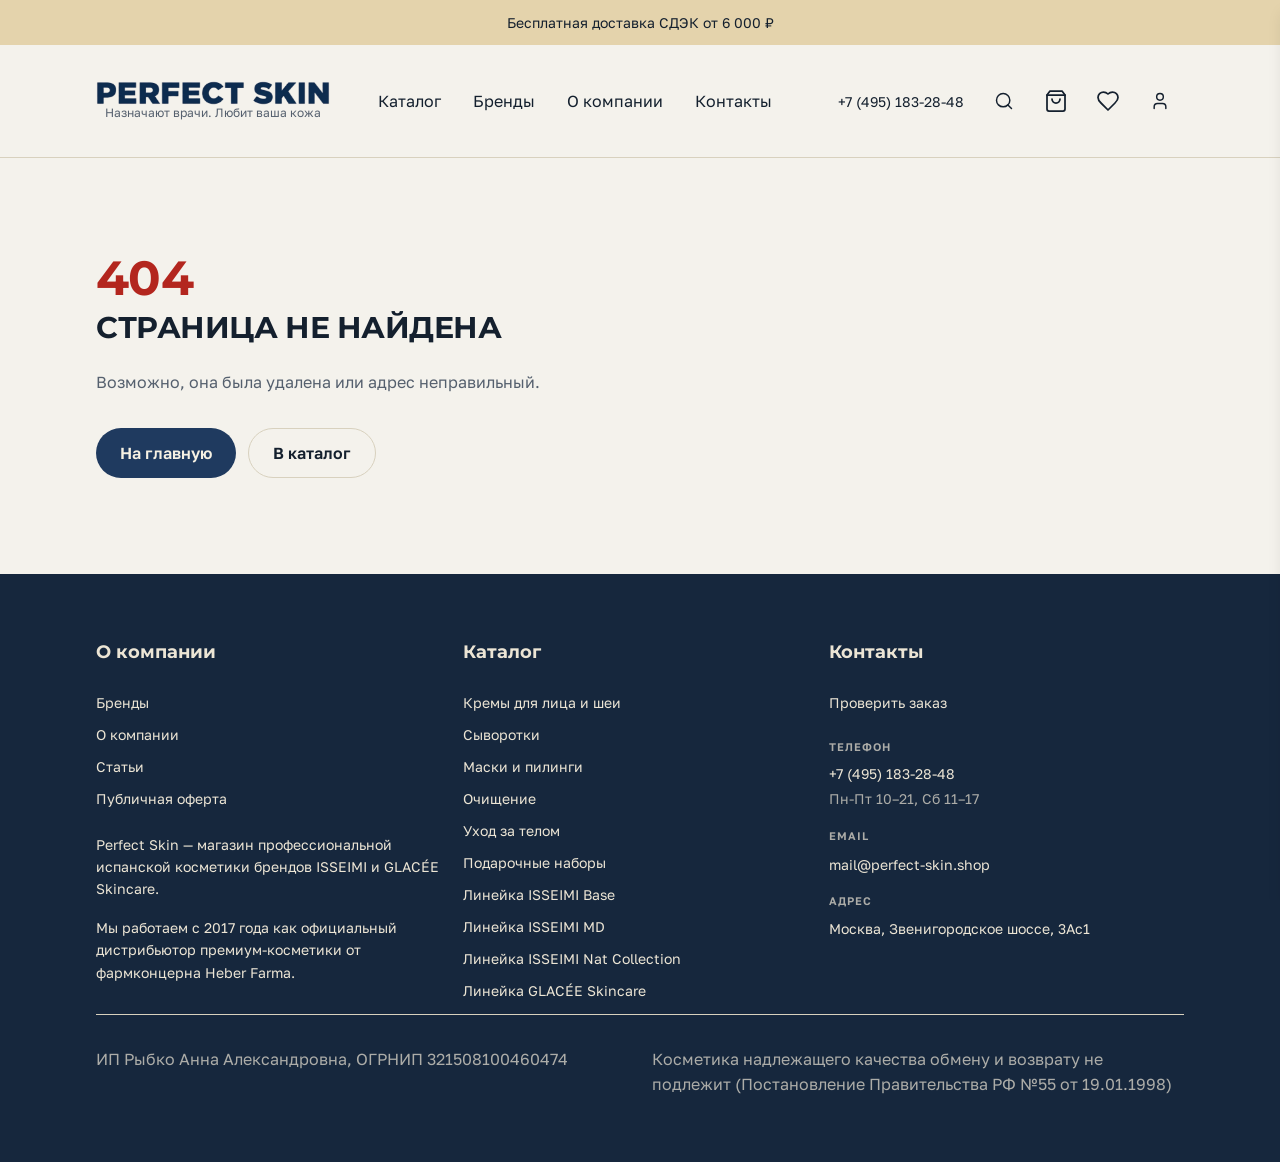
==== commit b780be62: "Sync build: design revision wave" ====
--- a/index.html
+++ b/index.html
@@ -10,6 +10,8 @@
     <title>Perfect Skin — про-косметика из Испании</title>
     <!-- Снимок каталога стартует параллельно с бандлом, а не после него -->
     <link rel="preload" href="/snapshot/catalog.json" as="fetch" crossorigin />
+    <!-- LCP-кадр героя главной: грузим до монтирования React (только десктоп) -->
+    <link rel="preload" as="image" href="/photos/m4.webp" type="image/webp" media="(min-width: 768px)" fetchpriority="high" />
     <meta name="description" content="Профессиональная косметика испанских брендов ISSEIMI и GLACÉE Skincare. Назначают врачи. Любит ваша кожа." />
     <link rel="preconnect" href="https://fonts.googleapis.com" />
     <link rel="preconnect" href="https://fonts.gstatic.com" crossorigin />
@@ -40,8 +42,8 @@
         }
       }
     </style>
-    <script type="module" crossorigin src="/assets/index-DSOoB-6A.js"></script>
-    <link rel="stylesheet" crossorigin href="/assets/index-BUl55BuY.css">
+    <script type="module" crossorigin src="/assets/index-Dwe2SbEo.js"></script>
+    <link rel="stylesheet" crossorigin href="/assets/index-C5ejhtTq.css">
   </head>
   <body>
     <div id="root"></div>
--- a/assets/index-C5ejhtTq.css
+++ b/assets/index-C5ejhtTq.css
@@ -0,0 +1 @@
+*,:before,:after{--tw-border-spacing-x: 0;--tw-border-spacing-y: 0;--tw-translate-x: 0;--tw-translate-y: 0;--tw-rotate: 0;--tw-skew-x: 0;--tw-skew-y: 0;--tw-scale-x: 1;--tw-scale-y: 1;--tw-pan-x: ;--tw-pan-y: ;--tw-pinch-zoom: ;--tw-scroll-snap-strictness: proximity;--tw-gradient-from-position: ;--tw-gradient-via-position: ;--tw-gradient-to-position: ;--tw-ordinal: ;--tw-slashed-zero: ;--tw-numeric-figure: ;--tw-numeric-spacing: ;--tw-numeric-fraction: ;--tw-ring-inset: ;--tw-ring-offset-width: 0px;--tw-ring-offset-color: #fff;--tw-ring-color: rgb(59 130 246 / .5);--tw-ring-offset-shadow: 0 0 #0000;--tw-ring-shadow: 0 0 #0000;--tw-shadow: 0 0 #0000;--tw-shadow-colored: 0 0 #0000;--tw-blur: ;--tw-brightness: ;--tw-contrast: ;--tw-grayscale: ;--tw-hue-rotate: ;--tw-invert: ;--tw-saturate: ;--tw-sepia: ;--tw-drop-shadow: ;--tw-backdrop-blur: ;--tw-backdrop-brightness: ;--tw-backdrop-contrast: ;--tw-backdrop-grayscale: ;--tw-backdrop-hue-rotate: ;--tw-backdrop-invert: ;--tw-backdrop-opacity: ;--tw-backdrop-saturate: ;--tw-backdrop-sepia: ;--tw-contain-size: ;--tw-contain-layout: ;--tw-contain-paint: ;--tw-contain-style: }::backdrop{--tw-border-spacing-x: 0;--tw-border-spacing-y: 0;--tw-translate-x: 0;--tw-translate-y: 0;--tw-rotate: 0;--tw-skew-x: 0;--tw-skew-y: 0;--tw-scale-x: 1;--tw-scale-y: 1;--tw-pan-x: ;--tw-pan-y: ;--tw-pinch-zoom: ;--tw-scroll-snap-strictness: proximity;--tw-gradient-from-position: ;--tw-gradient-via-position: ;--tw-gradient-to-position: ;--tw-ordinal: ;--tw-slashed-zero: ;--tw-numeric-figure: ;--tw-numeric-spacing: ;--tw-numeric-fraction: ;--tw-ring-inset: ;--tw-ring-offset-width: 0px;--tw-ring-offset-color: #fff;--tw-ring-color: rgb(59 130 246 / .5);--tw-ring-offset-shadow: 0 0 #0000;--tw-ring-shadow: 0 0 #0000;--tw-shadow: 0 0 #0000;--tw-shadow-colored: 0 0 #0000;--tw-blur: ;--tw-brightness: ;--tw-contrast: ;--tw-grayscale: ;--tw-hue-rotate: ;--tw-invert: ;--tw-saturate: ;--tw-sepia: ;--tw-drop-shadow: ;--tw-backdrop-blur: ;--tw-backdrop-brightness: ;--tw-backdrop-contrast: ;--tw-backdrop-grayscale: ;--tw-backdrop-hue-rotate: ;--tw-backdrop-invert: ;--tw-backdrop-opacity: ;--tw-backdrop-saturate: ;--tw-backdrop-sepia: ;--tw-contain-size: ;--tw-contain-layout: ;--tw-contain-paint: ;--tw-contain-style: }*,:before,:after{box-sizing:border-box;border-width:0;border-style:solid;border-color:#e5e7eb}:before,:after{--tw-content: ""}html,:host{line-height:1.5;-webkit-text-size-adjust:100%;-moz-tab-size:4;-o-tab-size:4;tab-size:4;font-family:Golos Text,system-ui,sans-serif;font-feature-settings:normal;font-variation-settings:normal;-webkit-tap-highlight-color:transparent}body{margin:0;line-height:inherit}hr{height:0;color:inherit;border-top-width:1px}abbr:where([title]){-webkit-text-decoration:underline dotted;text-decoration:underline dotted}h1,h2,h3,h4,h5,h6{font-size:inherit;font-weight:inherit}a{color:inherit;text-decoration:inherit}b,strong{font-weight:bolder}code,kbd,samp,pre{font-family:ui-monospace,SFMono-Regular,Menlo,Monaco,Consolas,Liberation Mono,Courier New,monospace;font-feature-settings:normal;font-variation-settings:normal;font-size:1em}small{font-size:80%}sub,sup{font-size:75%;line-height:0;position:relative;vertical-align:baseline}sub{bottom:-.25em}sup{top:-.5em}table{text-indent:0;border-color:inherit;border-collapse:collapse}button,input,optgroup,select,textarea{font-family:inherit;font-feature-settings:inherit;font-variation-settings:inherit;font-size:100%;font-weight:inherit;line-height:inherit;letter-spacing:inherit;color:inherit;margin:0;padding:0}button,select{text-transform:none}button,input:where([type=button]),input:where([type=reset]),input:where([type=submit]){-webkit-appearance:button;background-color:transparent;background-image:none}:-moz-focusring{outline:auto}:-moz-ui-invalid{box-shadow:none}progress{vertical-align:baseline}::-webkit-inner-spin-button,::-webkit-outer-spin-button{height:auto}[type=search]{-webkit-appearance:textfield;outline-offset:-2px}::-webkit-search-decoration{-webkit-appearance:none}::-webkit-file-upload-button{-webkit-appearance:button;font:inherit}summary{display:list-item}blockquote,dl,dd,h1,h2,h3,h4,h5,h6,hr,figure,p,pre{margin:0}fieldset{margin:0;padding:0}legend{padding:0}ol,ul,menu{list-style:none;margin:0;padding:0}dialog{padding:0}textarea{resize:vertical}input::-moz-placeholder,textarea::-moz-placeholder{opacity:1;color:#9ca3af}input::placeholder,textarea::placeholder{opacity:1;color:#9ca3af}button,[role=button]{cursor:pointer}:disabled{cursor:default}img,svg,video,canvas,audio,iframe,embed,object{display:block;vertical-align:middle}img,video{max-width:100%;height:auto}[hidden]:where(:not([hidden=until-found])){display:none}h1{font-family:Montserrat,system-ui,sans-serif;font-size:clamp(1.6rem,4.5vw,4.5rem);font-weight:700;text-transform:uppercase;line-height:1.12;letter-spacing:-.015em}h2{font-family:Montserrat,system-ui,sans-serif;font-size:clamp(1.75rem,5vw,3rem);font-weight:700;text-transform:uppercase;line-height:1.12;letter-spacing:-.015em}h3{font-family:Montserrat,system-ui,sans-serif;font-size:clamp(1.25rem,3vw,2rem);font-weight:700;line-height:1.12;letter-spacing:-.015em}p{font-family:Golos Text,system-ui,sans-serif;font-size:16px;font-weight:400;line-height:1.6}button{transition-property:transform;transition-timing-function:cubic-bezier(.4,0,.2,1);transition-duration:.16s}button:active{--tw-scale-x: .97;--tw-scale-y: .97;transform:translate(var(--tw-translate-x),var(--tw-translate-y)) rotate(var(--tw-rotate)) skew(var(--tw-skew-x)) skewY(var(--tw-skew-y)) scaleX(var(--tw-scale-x)) scaleY(var(--tw-scale-y))}input,textarea,select{transition-property:color,background-color,border-color,text-decoration-color,fill,stroke;transition-timing-function:cubic-bezier(.4,0,.2,1);transition-duration:.2s}*:focus-visible{outline-width:2px;outline-offset:2px;outline-color:#1f3a5f}.container-app{margin-left:auto;margin-right:auto;max-width:1440px;padding-left:1.5rem;padding-right:1.5rem}@media (min-width: 768px){.container-app{padding-left:3rem;padding-right:3rem}}@media (min-width: 1280px){.container-app{padding-left:6rem;padding-right:6rem}}.pointer-events-none{pointer-events:none}.pointer-events-auto{pointer-events:auto}.visible{visibility:visible}.static{position:static}.fixed{position:fixed}.absolute{position:absolute}.relative{position:relative}.sticky{position:sticky}.inset-0{top:0;right:0;bottom:0;left:0}.inset-y-0{top:0;bottom:0}.bottom-0{bottom:0}.left-0{left:0}.right-0{right:0}.right-1\.5{right:.375rem}.right-2{right:.5rem}.right-6{right:1.5rem}.top-0{top:0}.top-1\.5{top:.375rem}.top-2{top:.5rem}.top-24{top:6rem}.top-6{top:1.5rem}.z-10{z-index:10}.z-40{z-index:40}.z-50{z-index:50}.z-\[60\]{z-index:60}.col-span-full{grid-column:1 / -1}.-my-2{margin-top:-.5rem;margin-bottom:-.5rem}.mx-4{margin-left:1rem;margin-right:1rem}.mx-auto{margin-left:auto;margin-right:auto}.my-8{margin-top:2rem;margin-bottom:2rem}.-mr-2{margin-right:-.5rem}.mb-1{margin-bottom:.25rem}.mb-10{margin-bottom:2.5rem}.mb-12{margin-bottom:3rem}.mb-16{margin-bottom:4rem}.mb-2{margin-bottom:.5rem}.mb-20{margin-bottom:5rem}.mb-3{margin-bottom:.75rem}.mb-4{margin-bottom:1rem}.mb-6{margin-bottom:1.5rem}.mb-8{margin-bottom:2rem}.ml-10{margin-left:2.5rem}.ml-2{margin-left:.5rem}.ml-4{margin-left:1rem}.ml-auto{margin-left:auto}.mt-0\.5{margin-top:.125rem}.mt-1{margin-top:.25rem}.mt-12{margin-top:3rem}.mt-16{margin-top:4rem}.mt-2{margin-top:.5rem}.mt-32{margin-top:8rem}.mt-4{margin-top:1rem}.mt-6{margin-top:1.5rem}.mt-8{margin-top:2rem}.mt-auto{margin-top:auto}.line-clamp-2{overflow:hidden;display:-webkit-box;-webkit-box-orient:vertical;-webkit-line-clamp:2}.line-clamp-3{overflow:hidden;display:-webkit-box;-webkit-box-orient:vertical;-webkit-line-clamp:3}.block{display:block}.inline-block{display:inline-block}.flex{display:flex}.inline-flex{display:inline-flex}.table{display:table}.grid{display:grid}.hidden{display:none}.aspect-\[3\/2\]{aspect-ratio:3/2}.aspect-\[3\/4\]{aspect-ratio:3/4}.aspect-\[4\/5\]{aspect-ratio:4/5}.aspect-square{aspect-ratio:1 / 1}.h-10{height:2.5rem}.h-11{height:2.75rem}.h-12{height:3rem}.h-16{height:4rem}.h-2{height:.5rem}.h-2\.5{height:.625rem}.h-20{height:5rem}.h-3{height:.75rem}.h-32{height:8rem}.h-4{height:1rem}.h-40{height:10rem}.h-48{height:12rem}.h-5{height:1.25rem}.h-6{height:1.5rem}.h-64{height:16rem}.h-7{height:1.75rem}.h-8{height:2rem}.h-9{height:2.25rem}.h-auto{height:auto}.h-full{height:100%}.h-screen{height:100vh}.max-h-60{max-height:15rem}.max-h-64{max-height:16rem}.max-h-96{max-height:24rem}.max-h-\[456px\]{max-height:456px}.max-h-\[80vh\]{max-height:80vh}.max-h-full{max-height:100%}.min-h-0{min-height:0px}.min-h-11{min-height:2.75rem}.min-h-40{min-height:10rem}.min-h-\[1\.25rem\]{min-height:1.25rem}.min-h-\[100dvh\]{min-height:100dvh}.min-h-\[140px\]{min-height:140px}.min-h-\[220px\]{min-height:220px}.min-h-\[3rem\]{min-height:3rem}.min-h-\[500px\]{min-height:500px}.min-h-screen{min-height:100vh}.w-1\/2{width:50%}.w-1\/3{width:33.333333%}.w-10{width:2.5rem}.w-11{width:2.75rem}.w-12{width:3rem}.w-14{width:3.5rem}.w-16{width:4rem}.w-2\.5{width:.625rem}.w-20{width:5rem}.w-3\/4{width:75%}.w-4{width:1rem}.w-4\/5{width:80%}.w-5{width:1.25rem}.w-6{width:1.5rem}.w-64{width:16rem}.w-8{width:2rem}.w-auto{width:auto}.w-full{width:100%}.min-w-0{min-width:0px}.min-w-11{min-width:2.75rem}.max-w-2xl{max-width:42rem}.max-w-\[320px\]{max-width:320px}.max-w-\[331px\]{max-width:331px}.max-w-\[680px\]{max-width:680px}.max-w-full{max-width:100%}.max-w-md{max-width:28rem}.max-w-prose{max-width:65ch}.max-w-sm{max-width:24rem}.max-w-xl{max-width:36rem}.max-w-xs{max-width:20rem}.flex-1{flex:1 1 0%}.flex-shrink-0,.shrink-0{flex-shrink:0}.border-collapse{border-collapse:collapse}.origin-left{transform-origin:left}.translate-x-0{--tw-translate-x: 0px;transform:translate(var(--tw-translate-x),var(--tw-translate-y)) rotate(var(--tw-rotate)) skew(var(--tw-skew-x)) skewY(var(--tw-skew-y)) scaleX(var(--tw-scale-x)) scaleY(var(--tw-scale-y))}.translate-x-1{--tw-translate-x: .25rem;transform:translate(var(--tw-translate-x),var(--tw-translate-y)) rotate(var(--tw-rotate)) skew(var(--tw-skew-x)) skewY(var(--tw-skew-y)) scaleX(var(--tw-scale-x)) scaleY(var(--tw-scale-y))}.translate-x-7{--tw-translate-x: 1.75rem;transform:translate(var(--tw-translate-x),var(--tw-translate-y)) rotate(var(--tw-rotate)) skew(var(--tw-skew-x)) skewY(var(--tw-skew-y)) scaleX(var(--tw-scale-x)) scaleY(var(--tw-scale-y))}.translate-x-full{--tw-translate-x: 100%;transform:translate(var(--tw-translate-x),var(--tw-translate-y)) rotate(var(--tw-rotate)) skew(var(--tw-skew-x)) skewY(var(--tw-skew-y)) scaleX(var(--tw-scale-x)) scaleY(var(--tw-scale-y))}.translate-y-0{--tw-translate-y: 0px;transform:translate(var(--tw-translate-x),var(--tw-translate-y)) rotate(var(--tw-rotate)) skew(var(--tw-skew-x)) skewY(var(--tw-skew-y)) scaleX(var(--tw-scale-x)) scaleY(var(--tw-scale-y))}.translate-y-2{--tw-translate-y: .5rem;transform:translate(var(--tw-translate-x),var(--tw-translate-y)) rotate(var(--tw-rotate)) skew(var(--tw-skew-x)) skewY(var(--tw-skew-y)) scaleX(var(--tw-scale-x)) scaleY(var(--tw-scale-y))}.rotate-180{--tw-rotate: 180deg;transform:translate(var(--tw-translate-x),var(--tw-translate-y)) rotate(var(--tw-rotate)) skew(var(--tw-skew-x)) skewY(var(--tw-skew-y)) scaleX(var(--tw-scale-x)) scaleY(var(--tw-scale-y))}.transform{transform:translate(var(--tw-translate-x),var(--tw-translate-y)) rotate(var(--tw-rotate)) skew(var(--tw-skew-x)) skewY(var(--tw-skew-y)) scaleX(var(--tw-scale-x)) scaleY(var(--tw-scale-y))}@keyframes pulse{50%{opacity:.5}}.animate-pulse{animation:pulse 2s cubic-bezier(.4,0,.6,1) infinite}@keyframes spin{to{transform:rotate(360deg)}}.animate-spin{animation:spin 1s linear infinite}.cursor-not-allowed{cursor:not-allowed}.cursor-pointer{cursor:pointer}.resize-none{resize:none}.list-inside{list-style-position:inside}.list-decimal{list-style-type:decimal}.list-disc{list-style-type:disc}.list-none{list-style-type:none}.grid-cols-1{grid-template-columns:repeat(1,minmax(0,1fr))}.grid-cols-2{grid-template-columns:repeat(2,minmax(0,1fr))}.flex-col{flex-direction:column}.flex-wrap{flex-wrap:wrap}.items-start{align-items:flex-start}.items-end{align-items:flex-end}.items-center{align-items:center}.items-baseline{align-items:baseline}.items-stretch{align-items:stretch}.justify-end{justify-content:flex-end}.justify-center{justify-content:center}.justify-between{justify-content:space-between}.gap-1{gap:.25rem}.gap-12{gap:3rem}.gap-2{gap:.5rem}.gap-3{gap:.75rem}.gap-4{gap:1rem}.gap-6{gap:1.5rem}.gap-8{gap:2rem}.space-y-0>:not([hidden])~:not([hidden]){--tw-space-y-reverse: 0;margin-top:calc(0px * calc(1 - var(--tw-space-y-reverse)));margin-bottom:calc(0px * var(--tw-space-y-reverse))}.space-y-1>:not([hidden])~:not([hidden]){--tw-space-y-reverse: 0;margin-top:calc(.25rem * calc(1 - var(--tw-space-y-reverse)));margin-bottom:calc(.25rem * var(--tw-space-y-reverse))}.space-y-2>:not([hidden])~:not([hidden]){--tw-space-y-reverse: 0;margin-top:calc(.5rem * calc(1 - var(--tw-space-y-reverse)));margin-bottom:calc(.5rem * var(--tw-space-y-reverse))}.space-y-3>:not([hidden])~:not([hidden]){--tw-space-y-reverse: 0;margin-top:calc(.75rem * calc(1 - var(--tw-space-y-reverse)));margin-bottom:calc(.75rem * var(--tw-space-y-reverse))}.space-y-4>:not([hidden])~:not([hidden]){--tw-space-y-reverse: 0;margin-top:calc(1rem * calc(1 - var(--tw-space-y-reverse)));margin-bottom:calc(1rem * var(--tw-space-y-reverse))}.space-y-6>:not([hidden])~:not([hidden]){--tw-space-y-reverse: 0;margin-top:calc(1.5rem * calc(1 - var(--tw-space-y-reverse)));margin-bottom:calc(1.5rem * var(--tw-space-y-reverse))}.space-y-8>:not([hidden])~:not([hidden]){--tw-space-y-reverse: 0;margin-top:calc(2rem * calc(1 - var(--tw-space-y-reverse)));margin-bottom:calc(2rem * var(--tw-space-y-reverse))}.divide-y>:not([hidden])~:not([hidden]){--tw-divide-y-reverse: 0;border-top-width:calc(1px * calc(1 - var(--tw-divide-y-reverse)));border-bottom-width:calc(1px * var(--tw-divide-y-reverse))}.divide-border>:not([hidden])~:not([hidden]){--tw-divide-opacity: 1;border-color:rgb(216 209 190 / var(--tw-divide-opacity, 1))}.overflow-hidden{overflow:hidden}.overflow-x-auto{overflow-x:auto}.overflow-y-auto{overflow-y:auto}.overscroll-contain{overscroll-behavior:contain}.truncate{overflow:hidden;text-overflow:ellipsis;white-space:nowrap}.hyphens-auto{-webkit-hyphens:auto;hyphens:auto}.whitespace-nowrap{white-space:nowrap}.whitespace-pre-line{white-space:pre-line}.whitespace-pre-wrap{white-space:pre-wrap}.break-words{overflow-wrap:break-word}.rounded{border-radius:.25rem}.rounded-block{border-radius:16px}.rounded-full{border-radius:9999px}.rounded-lg{border-radius:.5rem}.rounded-md{border-radius:.375rem}.rounded-media{border-radius:12px}.rounded-pill{border-radius:999px}.rounded-sm{border-radius:.125rem}.border{border-width:1px}.border-2{border-width:2px}.border-b{border-bottom-width:1px}.border-b-2{border-bottom-width:2px}.border-r{border-right-width:1px}.border-t{border-top-width:1px}.border-t-2{border-top-width:2px}.border-accent{--tw-border-opacity: 1;border-color:rgb(228 211 172 / var(--tw-border-opacity, 1))}.border-blue-200{--tw-border-opacity: 1;border-color:rgb(191 219 254 / var(--tw-border-opacity, 1))}.border-border{--tw-border-opacity: 1;border-color:rgb(216 209 190 / var(--tw-border-opacity, 1))}.border-border-strong{--tw-border-opacity: 1;border-color:rgb(142 133 116 / var(--tw-border-opacity, 1))}.border-destructive{--tw-border-opacity: 1;border-color:rgb(179 38 30 / var(--tw-border-opacity, 1))}.border-destructive\/20{border-color:#b3261e33}.border-primary{--tw-border-opacity: 1;border-color:rgb(31 58 95 / var(--tw-border-opacity, 1))}.border-primary\/20{border-color:#1f3a5f33}.border-red-200{--tw-border-opacity: 1;border-color:rgb(254 202 202 / var(--tw-border-opacity, 1))}.border-transparent{border-color:transparent}.border-t-primary{--tw-border-opacity: 1;border-top-color:rgb(31 58 95 / var(--tw-border-opacity, 1))}.bg-accent{--tw-bg-opacity: 1;background-color:rgb(228 211 172 / var(--tw-bg-opacity, 1))}.bg-accent\/30{background-color:#e4d3ac4d}.bg-accent\/60{background-color:#e4d3ac99}.bg-background{--tw-bg-opacity: 1;background-color:rgb(244 242 236 / var(--tw-bg-opacity, 1))}.bg-black\/50{background-color:#00000080}.bg-blue-50{--tw-bg-opacity: 1;background-color:rgb(239 246 255 / var(--tw-bg-opacity, 1))}.bg-border{--tw-bg-opacity: 1;background-color:rgb(216 209 190 / var(--tw-bg-opacity, 1))}.bg-card{--tw-bg-opacity: 1;background-color:rgb(255 255 255 / var(--tw-bg-opacity, 1))}.bg-card\/90{background-color:#ffffffe6}.bg-dark{--tw-bg-opacity: 1;background-color:rgb(22 39 61 / var(--tw-bg-opacity, 1))}.bg-destructive{--tw-bg-opacity: 1;background-color:rgb(179 38 30 / var(--tw-bg-opacity, 1))}.bg-destructive\/10{background-color:#b3261e1a}.bg-foreground\/35{background-color:#14202e59}.bg-foreground\/40{background-color:#14202e66}.bg-gray-200{--tw-bg-opacity: 1;background-color:rgb(229 231 235 / var(--tw-bg-opacity, 1))}.bg-green-50{--tw-bg-opacity: 1;background-color:rgb(240 253 244 / var(--tw-bg-opacity, 1))}.bg-muted{--tw-bg-opacity: 1;background-color:rgb(234 230 218 / var(--tw-bg-opacity, 1))}.bg-muted\/10{background-color:#eae6da1a}.bg-muted\/20{background-color:#eae6da33}.bg-muted\/30{background-color:#eae6da4d}.bg-muted\/50{background-color:#eae6da80}.bg-primary{--tw-bg-opacity: 1;background-color:rgb(31 58 95 / var(--tw-bg-opacity, 1))}.bg-primary-foreground{--tw-bg-opacity: 1;background-color:rgb(246 241 227 / var(--tw-bg-opacity, 1))}.bg-primary\/10{background-color:#1f3a5f1a}.bg-primary\/5{background-color:#1f3a5f0d}.bg-red-50{--tw-bg-opacity: 1;background-color:rgb(254 242 242 / var(--tw-bg-opacity, 1))}.bg-red-900{--tw-bg-opacity: 1;background-color:rgb(127 29 29 / var(--tw-bg-opacity, 1))}.bg-success{--tw-bg-opacity: 1;background-color:rgb(31 122 77 / var(--tw-bg-opacity, 1))}.bg-success\/10{background-color:#1f7a4d1a}.bg-success\/20{background-color:#1f7a4d33}.bg-success\/30{background-color:#1f7a4d4d}.bg-transparent{background-color:transparent}.bg-white{--tw-bg-opacity: 1;background-color:rgb(255 255 255 / var(--tw-bg-opacity, 1))}.bg-yellow-50{--tw-bg-opacity: 1;background-color:rgb(254 252 232 / var(--tw-bg-opacity, 1))}.object-contain{-o-object-fit:contain;object-fit:contain}.object-cover{-o-object-fit:cover;object-fit:cover}.p-10{padding:2.5rem}.p-12{padding:3rem}.p-2{padding:.5rem}.p-3{padding:.75rem}.p-4{padding:1rem}.p-5{padding:1.25rem}.p-6{padding:1.5rem}.p-8{padding:2rem}.px-1{padding-left:.25rem;padding-right:.25rem}.px-2{padding-left:.5rem;padding-right:.5rem}.px-3{padding-left:.75rem;padding-right:.75rem}.px-4{padding-left:1rem;padding-right:1rem}.px-6{padding-left:1.5rem;padding-right:1.5rem}.py-0\.5{padding-top:.125rem;padding-bottom:.125rem}.py-1{padding-top:.25rem;padding-bottom:.25rem}.py-1\.5{padding-top:.375rem;padding-bottom:.375rem}.py-12{padding-top:3rem;padding-bottom:3rem}.py-16{padding-top:4rem;padding-bottom:4rem}.py-2{padding-top:.5rem;padding-bottom:.5rem}.py-2\.5{padding-top:.625rem;padding-bottom:.625rem}.py-20{padding-top:5rem;padding-bottom:5rem}.py-24{padding-top:6rem;padding-bottom:6rem}.py-3{padding-top:.75rem;padding-bottom:.75rem}.py-4{padding-top:1rem;padding-bottom:1rem}.py-6{padding-top:1.5rem;padding-bottom:1.5rem}.py-8{padding-top:2rem;padding-bottom:2rem}.pb-12{padding-bottom:3rem}.pb-20{padding-bottom:5rem}.pb-24{padding-bottom:6rem}.pb-4{padding-bottom:1rem}.pb-\[max\(1rem\,env\(safe-area-inset-bottom\)\)\]{padding-bottom:max(1rem,env(safe-area-inset-bottom))}.pl-5{padding-left:1.25rem}.pt-12{padding-top:3rem}.pt-16{padding-top:4rem}.pt-2{padding-top:.5rem}.pt-3{padding-top:.75rem}.pt-4{padding-top:1rem}.pt-6{padding-top:1.5rem}.pt-8{padding-top:2rem}.pt-\[max\(0\.75rem\,env\(safe-area-inset-top\)\)\]{padding-top:max(.75rem,env(safe-area-inset-top))}.text-left{text-align:left}.text-center{text-align:center}.text-right{text-align:right}.font-heading{font-family:Montserrat,system-ui,sans-serif}.font-mono{font-family:ui-monospace,SFMono-Regular,Menlo,Monaco,Consolas,Liberation Mono,Courier New,monospace}.font-sans{font-family:Golos Text,system-ui,sans-serif}.text-2xl{font-size:1.5rem;line-height:2rem}.text-3xl{font-size:1.875rem;line-height:2.25rem}.text-4xl{font-size:2.25rem;line-height:2.5rem}.text-5xl{font-size:3rem;line-height:1}.text-base{font-size:1rem;line-height:1.5rem}.text-body{font-size:16px}.text-body-sm{font-size:14px}.text-display{font-size:clamp(1.6rem,4.5vw,4.5rem)}.text-h2{font-size:clamp(1.75rem,5vw,3rem)}.text-h3{font-size:clamp(1.25rem,3vw,2rem)}.text-label{font-size:11px}.text-lg{font-size:1.125rem;line-height:1.75rem}.text-price{font-size:18px}.text-sm{font-size:.875rem;line-height:1.25rem}.text-xl{font-size:1.25rem;line-height:1.75rem}.text-xs{font-size:.75rem;line-height:1rem}.font-bold{font-weight:700}.font-medium{font-weight:500}.font-normal{font-weight:400}.font-semibold{font-weight:600}.uppercase{text-transform:uppercase}.italic{font-style:italic}.tabular-nums{--tw-numeric-spacing: tabular-nums;font-variant-numeric:var(--tw-ordinal) var(--tw-slashed-zero) var(--tw-numeric-figure) var(--tw-numeric-spacing) var(--tw-numeric-fraction)}.leading-\[1\.12\]{line-height:1.12}.leading-body{line-height:1.6}.leading-none{line-height:1}.leading-relaxed{line-height:1.625}.leading-snug{line-height:1.375}.tracking-\[0\.4em\]{letter-spacing:.4em}.tracking-tight{letter-spacing:-.03em}.tracking-wide{letter-spacing:.08em}.text-accent-foreground{--tw-text-opacity: 1;color:rgb(20 32 46 / var(--tw-text-opacity, 1))}.text-blue-800{--tw-text-opacity: 1;color:rgb(30 64 175 / var(--tw-text-opacity, 1))}.text-blue-900{--tw-text-opacity: 1;color:rgb(30 58 138 / var(--tw-text-opacity, 1))}.text-dark-foreground{--tw-text-opacity: 1;color:rgb(236 229 213 / var(--tw-text-opacity, 1))}.text-dark-foreground\/70{color:#ece5d5b3}.text-destructive{--tw-text-opacity: 1;color:rgb(179 38 30 / var(--tw-text-opacity, 1))}.text-destructive-foreground{--tw-text-opacity: 1;color:rgb(255 255 255 / var(--tw-text-opacity, 1))}.text-foreground{--tw-text-opacity: 1;color:rgb(20 32 46 / var(--tw-text-opacity, 1))}.text-foreground\/70{color:#14202eb3}.text-gold-text{--tw-text-opacity: 1;color:rgb(126 95 38 / var(--tw-text-opacity, 1))}.text-green-600{--tw-text-opacity: 1;color:rgb(22 163 74 / var(--tw-text-opacity, 1))}.text-muted-foreground{--tw-text-opacity: 1;color:rgb(85 96 110 / var(--tw-text-opacity, 1))}.text-primary{--tw-text-opacity: 1;color:rgb(31 58 95 / var(--tw-text-opacity, 1))}.text-primary-foreground{--tw-text-opacity: 1;color:rgb(246 241 227 / var(--tw-text-opacity, 1))}.text-red-600{--tw-text-opacity: 1;color:rgb(220 38 38 / var(--tw-text-opacity, 1))}.text-red-700{--tw-text-opacity: 1;color:rgb(185 28 28 / var(--tw-text-opacity, 1))}.text-red-800{--tw-text-opacity: 1;color:rgb(153 27 27 / var(--tw-text-opacity, 1))}.text-red-900{--tw-text-opacity: 1;color:rgb(127 29 29 / var(--tw-text-opacity, 1))}.text-success{--tw-text-opacity: 1;color:rgb(31 122 77 / var(--tw-text-opacity, 1))}.text-success-foreground{--tw-text-opacity: 1;color:rgb(255 255 255 / var(--tw-text-opacity, 1))}.text-urgency{--tw-text-opacity: 1;color:rgb(168 83 31 / var(--tw-text-opacity, 1))}.text-white{--tw-text-opacity: 1;color:rgb(255 255 255 / var(--tw-text-opacity, 1))}.text-yellow-600{--tw-text-opacity: 1;color:rgb(202 138 4 / var(--tw-text-opacity, 1))}.underline{text-decoration-line:underline}.line-through{text-decoration-line:line-through}.no-underline{text-decoration-line:none}.underline-offset-2{text-underline-offset:2px}.placeholder-muted-foreground::-moz-placeholder{--tw-placeholder-opacity: 1;color:rgb(85 96 110 / var(--tw-placeholder-opacity, 1))}.placeholder-muted-foreground::placeholder{--tw-placeholder-opacity: 1;color:rgb(85 96 110 / var(--tw-placeholder-opacity, 1))}.accent-primary{accent-color:#1F3A5F}.opacity-0{opacity:0}.opacity-100{opacity:1}.opacity-25{opacity:.25}.opacity-50{opacity:.5}.opacity-60{opacity:.6}.opacity-70{opacity:.7}.opacity-75{opacity:.75}.opacity-90{opacity:.9}.shadow-lg{--tw-shadow: 0 10px 15px -3px rgb(0 0 0 / .1), 0 4px 6px -4px rgb(0 0 0 / .1);--tw-shadow-colored: 0 10px 15px -3px var(--tw-shadow-color), 0 4px 6px -4px var(--tw-shadow-color);box-shadow:var(--tw-ring-offset-shadow, 0 0 #0000),var(--tw-ring-shadow, 0 0 #0000),var(--tw-shadow)}.shadow-sm{--tw-shadow: 0 1px 2px 0 rgb(0 0 0 / .05);--tw-shadow-colored: 0 1px 2px 0 var(--tw-shadow-color);box-shadow:var(--tw-ring-offset-shadow, 0 0 #0000),var(--tw-ring-shadow, 0 0 #0000),var(--tw-shadow)}.ring-1{--tw-ring-offset-shadow: var(--tw-ring-inset) 0 0 0 var(--tw-ring-offset-width) var(--tw-ring-offset-color);--tw-ring-shadow: var(--tw-ring-inset) 0 0 0 calc(1px + var(--tw-ring-offset-width)) var(--tw-ring-color);box-shadow:var(--tw-ring-offset-shadow),var(--tw-ring-shadow),var(--tw-shadow, 0 0 #0000)}.ring-2{--tw-ring-offset-shadow: var(--tw-ring-inset) 0 0 0 var(--tw-ring-offset-width) var(--tw-ring-offset-color);--tw-ring-shadow: var(--tw-ring-inset) 0 0 0 calc(2px + var(--tw-ring-offset-width)) var(--tw-ring-color);box-shadow:var(--tw-ring-offset-shadow),var(--tw-ring-shadow),var(--tw-shadow, 0 0 #0000)}.ring-inset{--tw-ring-inset: inset}.ring-background{--tw-ring-opacity: 1;--tw-ring-color: rgb(244 242 236 / var(--tw-ring-opacity, 1))}.ring-border{--tw-ring-opacity: 1;--tw-ring-color: rgb(216 209 190 / var(--tw-ring-opacity, 1))}.filter{filter:var(--tw-blur) var(--tw-brightness) var(--tw-contrast) var(--tw-grayscale) var(--tw-hue-rotate) var(--tw-invert) var(--tw-saturate) var(--tw-sepia) var(--tw-drop-shadow)}.transition-\[border-color\,box-shadow\]{transition-property:border-color,box-shadow;transition-timing-function:cubic-bezier(.4,0,.2,1);transition-duration:.15s}.transition-\[opacity\,transform\]{transition-property:opacity,transform;transition-timing-function:cubic-bezier(.4,0,.2,1);transition-duration:.15s}.transition-\[transform\,opacity\]{transition-property:transform,opacity;transition-timing-function:cubic-bezier(.4,0,.2,1);transition-duration:.15s}.transition-colors{transition-property:color,background-color,border-color,text-decoration-color,fill,stroke;transition-timing-function:cubic-bezier(.4,0,.2,1);transition-duration:.15s}.transition-opacity{transition-property:opacity;transition-timing-function:cubic-bezier(.4,0,.2,1);transition-duration:.15s}.transition-transform{transition-property:transform;transition-timing-function:cubic-bezier(.4,0,.2,1);transition-duration:.15s}.duration-150{transition-duration:.15s}.duration-200{transition-duration:.2s}.duration-300{transition-duration:.3s}.ease-out{transition-timing-function:cubic-bezier(.23,1,.32,1)}.placeholder\:text-muted-foreground::-moz-placeholder{--tw-text-opacity: 1;color:rgb(85 96 110 / var(--tw-text-opacity, 1))}.placeholder\:text-muted-foreground::placeholder{--tw-text-opacity: 1;color:rgb(85 96 110 / var(--tw-text-opacity, 1))}.first\:pt-0:first-child{padding-top:0}.last\:border-0:last-child{border-width:0px}.last\:border-b-0:last-child{border-bottom-width:0px}.last\:pb-0:last-child{padding-bottom:0}.hover\:-translate-y-1:hover{--tw-translate-y: -.25rem;transform:translate(var(--tw-translate-x),var(--tw-translate-y)) rotate(var(--tw-rotate)) skew(var(--tw-skew-x)) skewY(var(--tw-skew-y)) scaleX(var(--tw-scale-x)) scaleY(var(--tw-scale-y))}.hover\:border-border:hover{--tw-border-opacity: 1;border-color:rgb(216 209 190 / var(--tw-border-opacity, 1))}.hover\:border-primary:hover{--tw-border-opacity: 1;border-color:rgb(31 58 95 / var(--tw-border-opacity, 1))}.hover\:bg-card:hover{--tw-bg-opacity: 1;background-color:rgb(255 255 255 / var(--tw-bg-opacity, 1))}.hover\:bg-dark\/60:hover{background-color:#16273d99}.hover\:bg-destructive\/10:hover{background-color:#b3261e1a}.hover\:bg-destructive\/20:hover{background-color:#b3261e33}.hover\:bg-destructive\/90:hover{background-color:#b3261ee6}.hover\:bg-muted:hover{--tw-bg-opacity: 1;background-color:rgb(234 230 218 / var(--tw-bg-opacity, 1))}.hover\:bg-muted\/30:hover{background-color:#eae6da4d}.hover\:bg-muted\/50:hover{background-color:#eae6da80}.hover\:bg-muted\/60:hover{background-color:#eae6da99}.hover\:bg-muted\/70:hover{background-color:#eae6dab3}.hover\:bg-muted\/80:hover{background-color:#eae6dacc}.hover\:bg-primary\/5:hover{background-color:#1f3a5f0d}.hover\:bg-primary\/80:hover{background-color:#1f3a5fcc}.hover\:bg-primary\/90:hover{background-color:#1f3a5fe6}.hover\:bg-red-800:hover{--tw-bg-opacity: 1;background-color:rgb(153 27 27 / var(--tw-bg-opacity, 1))}.hover\:bg-success\/20:hover{background-color:#1f7a4d33}.hover\:bg-success\/90:hover{background-color:#1f7a4de6}.hover\:text-destructive\/80:hover{color:#b3261ecc}.hover\:text-foreground:hover{--tw-text-opacity: 1;color:rgb(20 32 46 / var(--tw-text-opacity, 1))}.hover\:text-primary:hover{--tw-text-opacity: 1;color:rgb(31 58 95 / var(--tw-text-opacity, 1))}.hover\:text-primary\/80:hover{color:#1f3a5fcc}.hover\:text-primary\/90:hover{color:#1f3a5fe6}.hover\:underline:hover{text-decoration-line:underline}.hover\:no-underline:hover{text-decoration-line:none}.hover\:opacity-80:hover{opacity:.8}.hover\:opacity-90:hover{opacity:.9}.focus\:border-primary:focus{--tw-border-opacity: 1;border-color:rgb(31 58 95 / var(--tw-border-opacity, 1))}.focus\:outline-none:focus{outline:2px solid transparent;outline-offset:2px}.focus\:outline-ring:focus{outline-color:#1f3a5f}.focus\:ring-1:focus{--tw-ring-offset-shadow: var(--tw-ring-inset) 0 0 0 var(--tw-ring-offset-width) var(--tw-ring-offset-color);--tw-ring-shadow: var(--tw-ring-inset) 0 0 0 calc(1px + var(--tw-ring-offset-width)) var(--tw-ring-color);box-shadow:var(--tw-ring-offset-shadow),var(--tw-ring-shadow),var(--tw-shadow, 0 0 #0000)}.focus\:ring-2:focus{--tw-ring-offset-shadow: var(--tw-ring-inset) 0 0 0 var(--tw-ring-offset-width) var(--tw-ring-offset-color);--tw-ring-shadow: var(--tw-ring-inset) 0 0 0 calc(2px + var(--tw-ring-offset-width)) var(--tw-ring-color);box-shadow:var(--tw-ring-offset-shadow),var(--tw-ring-shadow),var(--tw-shadow, 0 0 #0000)}.focus\:ring-primary:focus{--tw-ring-opacity: 1;--tw-ring-color: rgb(31 58 95 / var(--tw-ring-opacity, 1))}.focus\:ring-primary\/25:focus{--tw-ring-color: rgb(31 58 95 / .25)}.focus\:ring-ring:focus{--tw-ring-opacity: 1;--tw-ring-color: rgb(31 58 95 / var(--tw-ring-opacity, 1))}.focus-visible\:outline-2:focus-visible{outline-width:2px}.focus-visible\:outline-offset-2:focus-visible{outline-offset:2px}.focus-visible\:outline-primary:focus-visible{outline-color:#1f3a5f}.focus-visible\:outline-ring:focus-visible{outline-color:#1f3a5f}.disabled\:cursor-not-allowed:disabled{cursor:not-allowed}.disabled\:opacity-30:disabled{opacity:.3}.disabled\:opacity-50:disabled{opacity:.5}.group[open] .group-open\:rotate-180{--tw-rotate: 180deg;transform:translate(var(--tw-translate-x),var(--tw-translate-y)) rotate(var(--tw-rotate)) skew(var(--tw-skew-x)) skewY(var(--tw-skew-y)) scaleX(var(--tw-scale-x)) scaleY(var(--tw-scale-y))}.group:hover .group-hover\:-translate-y-1{--tw-translate-y: -.25rem;transform:translate(var(--tw-translate-x),var(--tw-translate-y)) rotate(var(--tw-rotate)) skew(var(--tw-skew-x)) skewY(var(--tw-skew-y)) scaleX(var(--tw-scale-x)) scaleY(var(--tw-scale-y))}.group:hover .group-hover\:text-foreground{--tw-text-opacity: 1;color:rgb(20 32 46 / var(--tw-text-opacity, 1))}.group:hover .group-hover\:text-primary{--tw-text-opacity: 1;color:rgb(31 58 95 / var(--tw-text-opacity, 1))}.has-\[\:checked\]\:border-primary:has(:checked){--tw-border-opacity: 1;border-color:rgb(31 58 95 / var(--tw-border-opacity, 1))}.has-\[\:checked\]\:bg-primary\/5:has(:checked){background-color:#1f3a5f0d}.aria-\[invalid\=true\]\:border-destructive[aria-invalid=true]{--tw-border-opacity: 1;border-color:rgb(179 38 30 / var(--tw-border-opacity, 1))}.aria-\[invalid\=true\]\:focus\:ring-destructive\/20:focus[aria-invalid=true]{--tw-ring-color: rgb(179 38 30 / .2)}@media (min-width: 640px){.sm\:flex{display:flex}.sm\:h-12{height:3rem}.sm\:h-40{height:10rem}.sm\:w-12{width:3rem}.sm\:w-32{width:8rem}.sm\:w-\[420px\]{width:420px}.sm\:flex-row{flex-direction:row}.sm\:border-l{border-left-width:1px}.sm\:border-border{--tw-border-opacity: 1;border-color:rgb(216 209 190 / var(--tw-border-opacity, 1))}.sm\:pt-3{padding-top:.75rem}}@media (min-width: 768px){.md\:col-span-2{grid-column:span 2 / span 2}.md\:-ml-10{margin-left:-2.5rem}.md\:mb-10{margin-bottom:2.5rem}.md\:mb-16{margin-bottom:4rem}.md\:mb-24{margin-bottom:6rem}.md\:mb-3{margin-bottom:.75rem}.md\:mb-32{margin-bottom:8rem}.md\:mb-6{margin-bottom:1.5rem}.md\:mt-48{margin-top:12rem}.md\:block{display:block}.md\:flex{display:flex}.md\:hidden{display:none}.md\:h-6{height:1.5rem}.md\:h-full{height:100%}.md\:min-h-96{min-height:24rem}.md\:cursor-auto{cursor:auto}.md\:grid-cols-2{grid-template-columns:repeat(2,minmax(0,1fr))}.md\:grid-cols-3{grid-template-columns:repeat(3,minmax(0,1fr))}.md\:grid-cols-4{grid-template-columns:repeat(4,minmax(0,1fr))}.md\:flex-row{flex-direction:row}.md\:flex-col{flex-direction:column}.md\:justify-center{justify-content:center}.md\:gap-12{gap:3rem}.md\:gap-2{gap:.5rem}.md\:gap-20{gap:5rem}.md\:gap-6{gap:1.5rem}.md\:p-10{padding:2.5rem}.md\:p-6{padding:1.5rem}.md\:p-8{padding:2rem}.md\:px-10{padding-left:2.5rem;padding-right:2.5rem}.md\:py-16{padding-top:4rem;padding-bottom:4rem}.md\:py-20{padding-top:5rem;padding-bottom:5rem}.md\:py-24{padding-top:6rem;padding-bottom:6rem}.md\:py-32{padding-top:8rem;padding-bottom:8rem}.md\:py-8{padding-top:2rem;padding-bottom:2rem}.md\:pb-12{padding-bottom:3rem}.md\:pb-20{padding-bottom:5rem}.md\:pb-32{padding-bottom:8rem}.md\:pt-16{padding-top:4rem}.md\:pt-24{padding-top:6rem}.md\:text-right{text-align:right}.md\:text-3xl{font-size:1.875rem;line-height:2.25rem}.md\:text-4xl{font-size:2.25rem;line-height:2.5rem}.md\:text-5xl{font-size:3rem;line-height:1}.md\:text-6xl{font-size:3.75rem;line-height:1}.md\:text-h2{font-size:clamp(1.75rem,5vw,3rem)}}@media (min-width: 1024px){.lg\:sticky{position:sticky}.lg\:top-24{top:6rem}.lg\:col-span-1{grid-column:span 1 / span 1}.lg\:col-span-2{grid-column:span 2 / span 2}.lg\:col-span-3{grid-column:span 3 / span 3}.lg\:mb-6{margin-bottom:1.5rem}.lg\:block{display:block}.lg\:flex{display:flex}.lg\:hidden{display:none}.lg\:max-h-\[calc\(100vh-7rem\)\]{max-height:calc(100vh - 7rem)}.lg\:grid-cols-2{grid-template-columns:repeat(2,minmax(0,1fr))}.lg\:grid-cols-3{grid-template-columns:repeat(3,minmax(0,1fr))}.lg\:grid-cols-4{grid-template-columns:repeat(4,minmax(0,1fr))}.lg\:items-center{align-items:center}.lg\:justify-between{justify-content:space-between}.lg\:space-y-4>:not([hidden])~:not([hidden]){--tw-space-y-reverse: 0;margin-top:calc(1rem * calc(1 - var(--tw-space-y-reverse)));margin-bottom:calc(1rem * var(--tw-space-y-reverse))}.lg\:overflow-y-auto{overflow-y:auto}.lg\:p-16{padding:4rem}}
